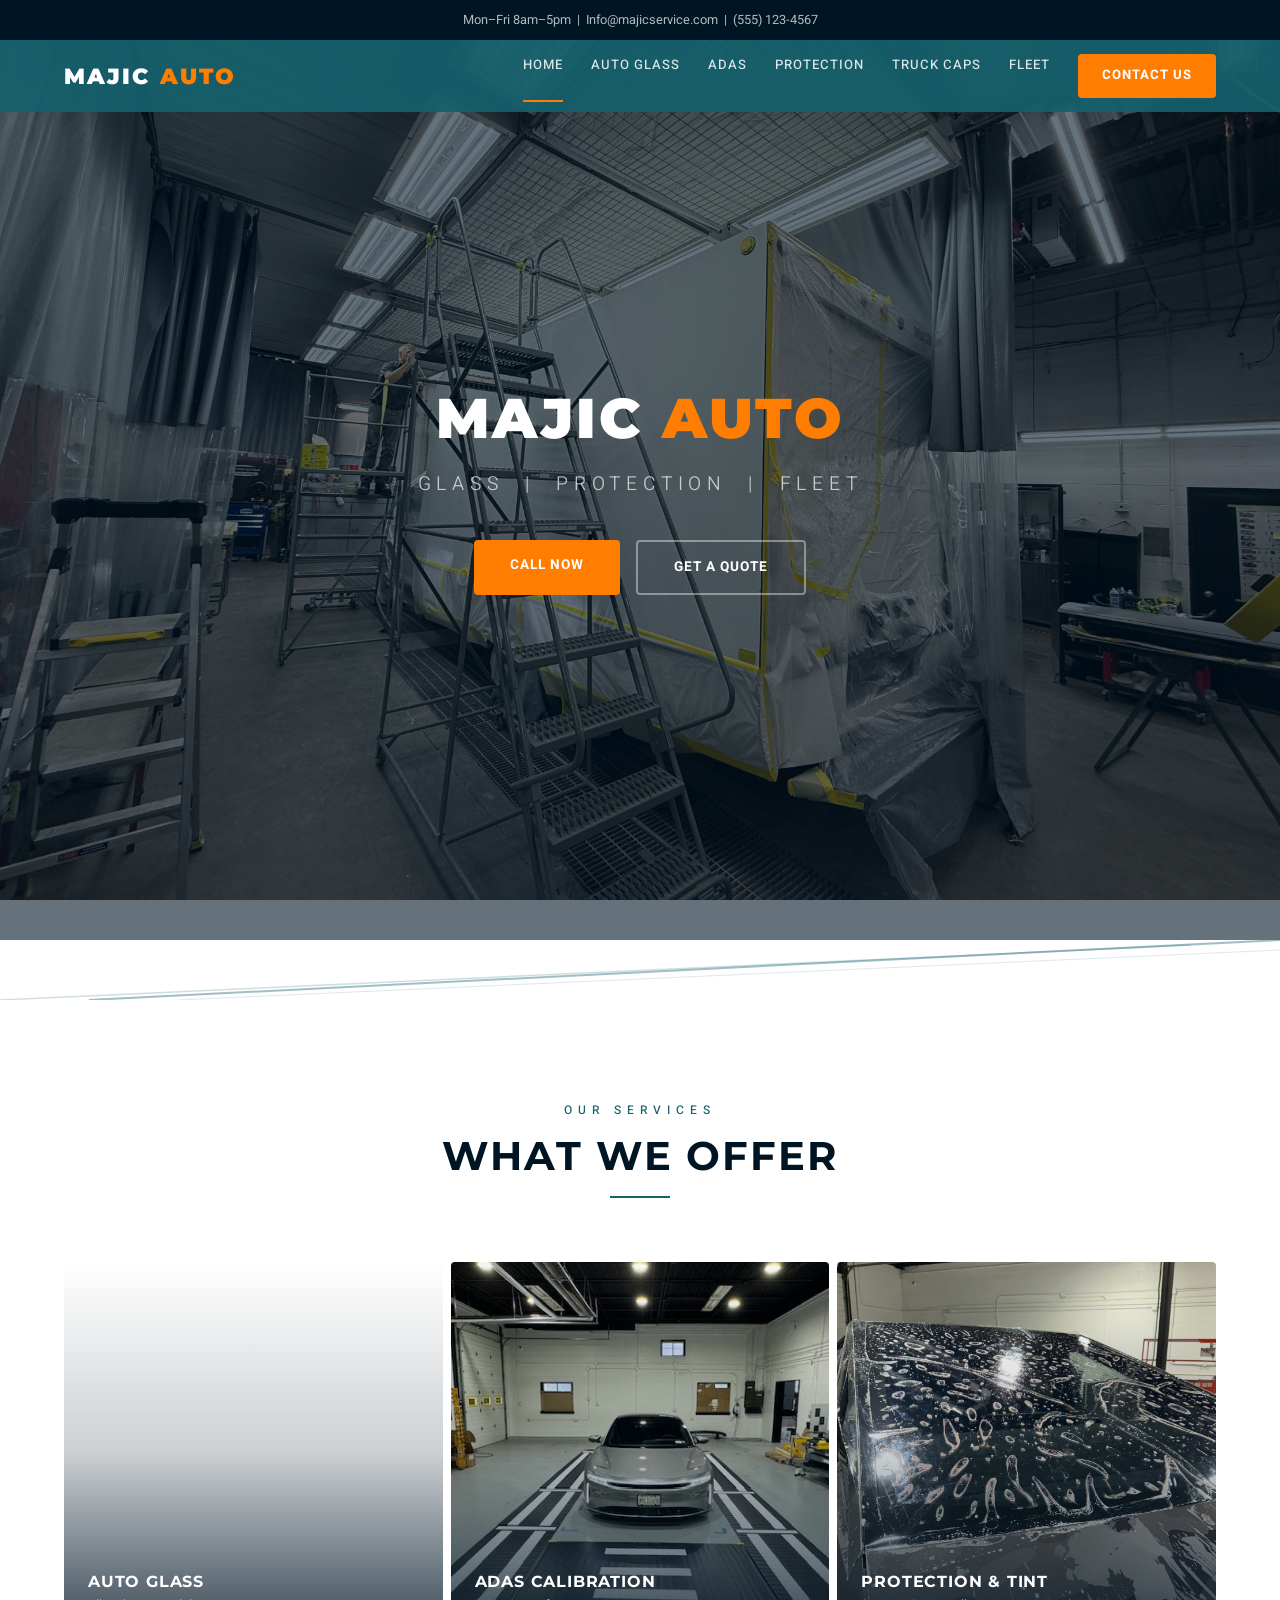
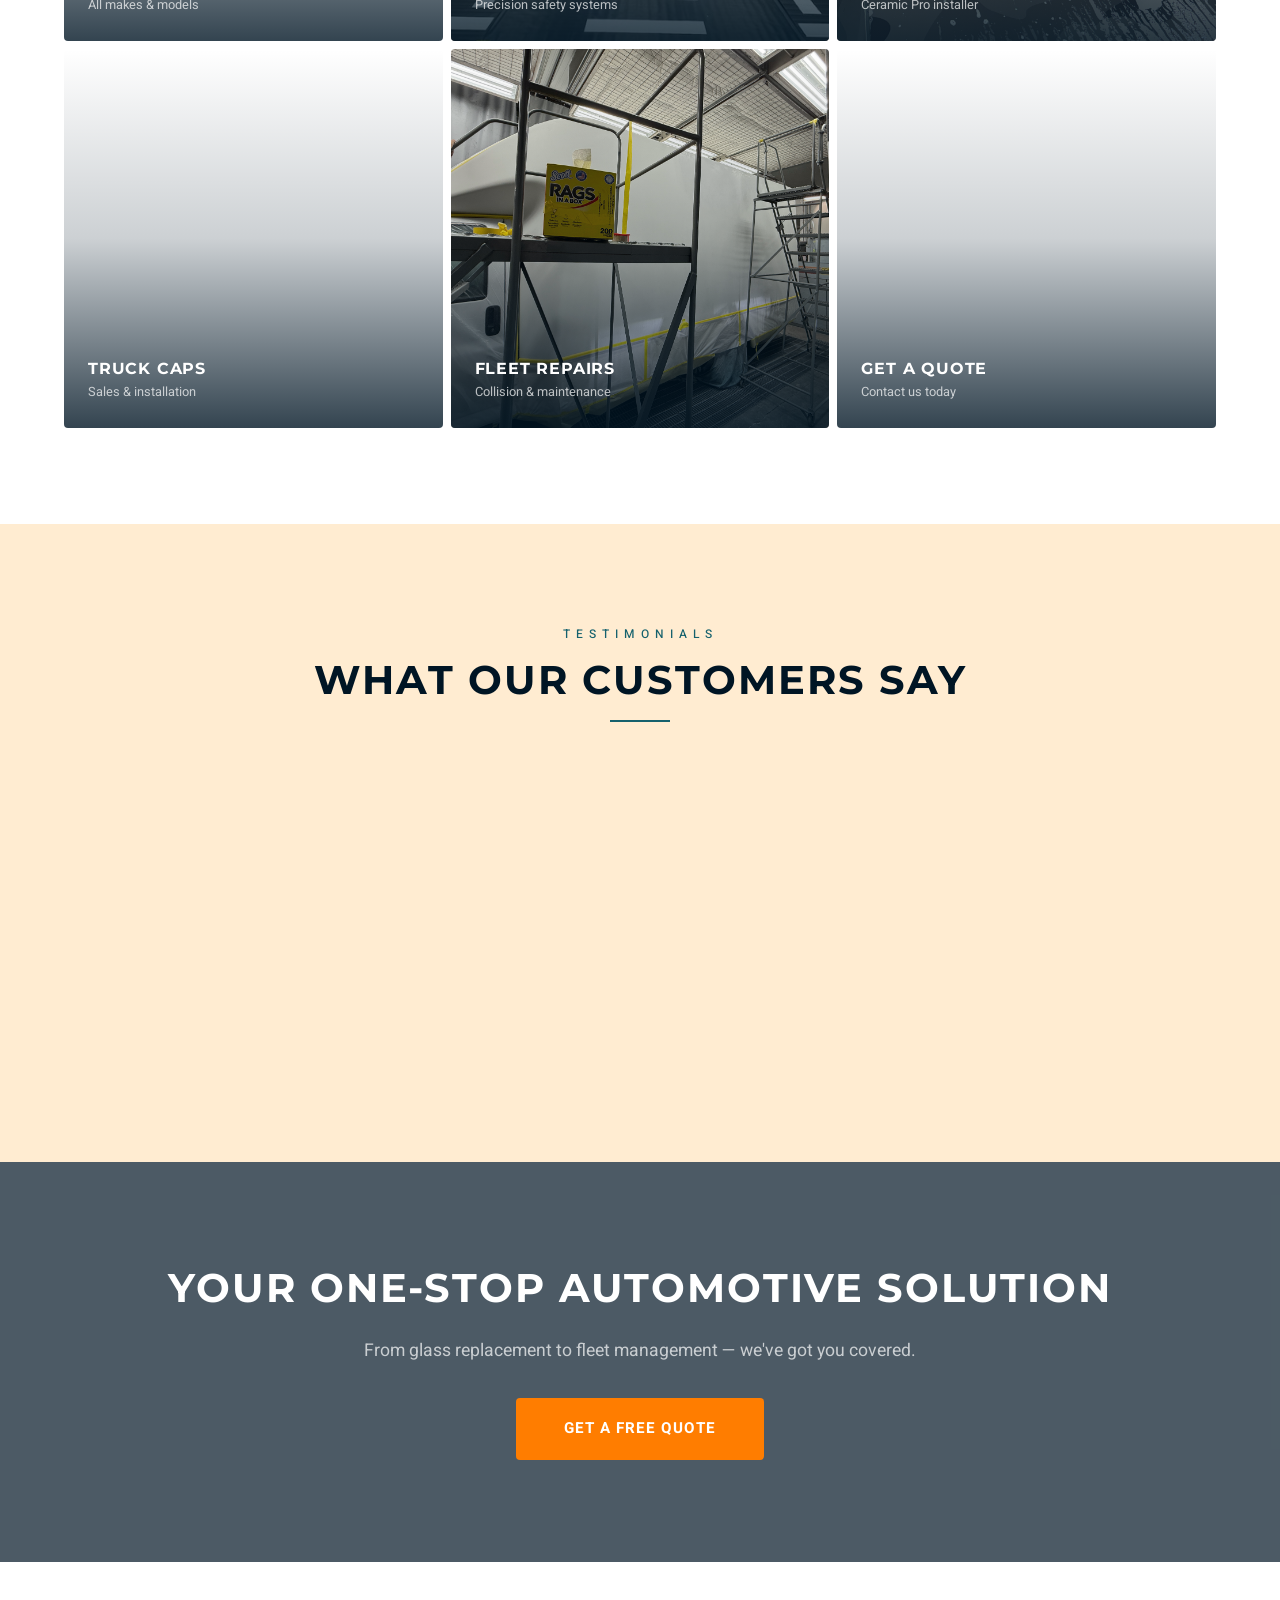
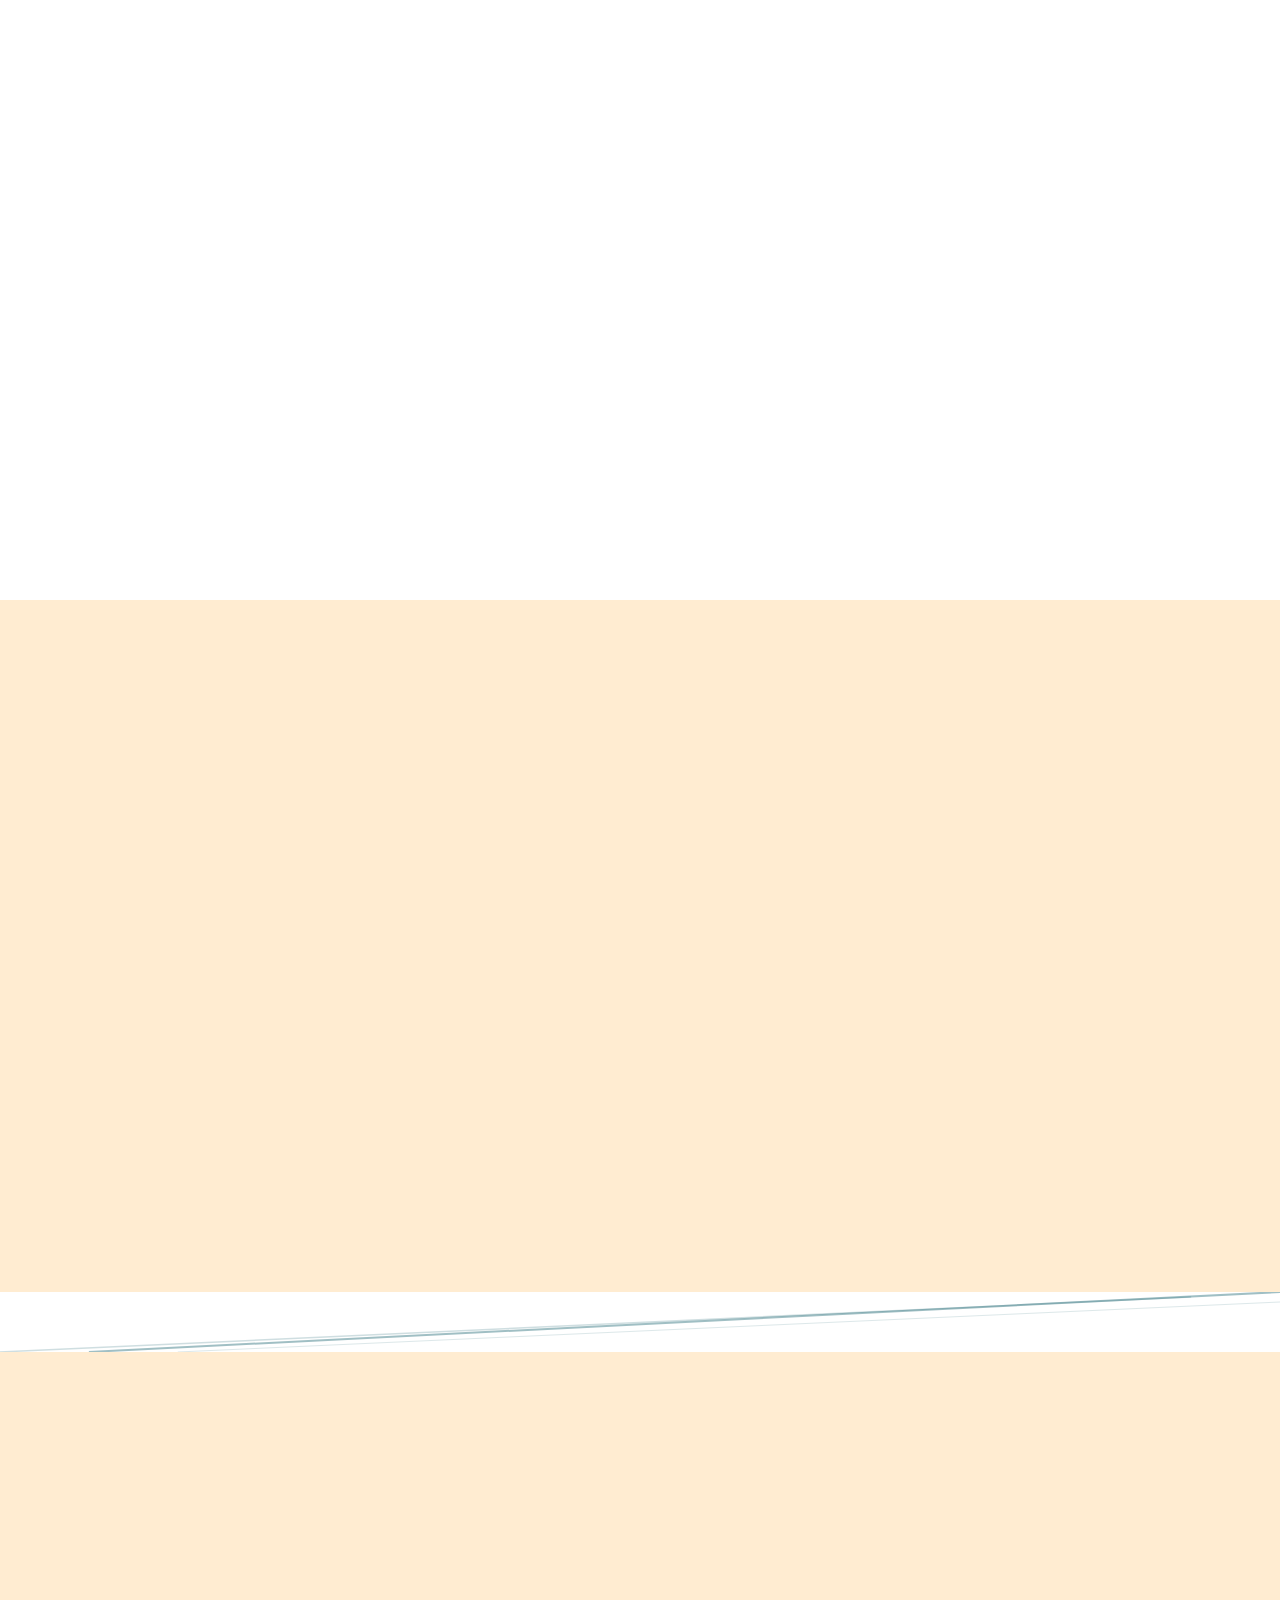
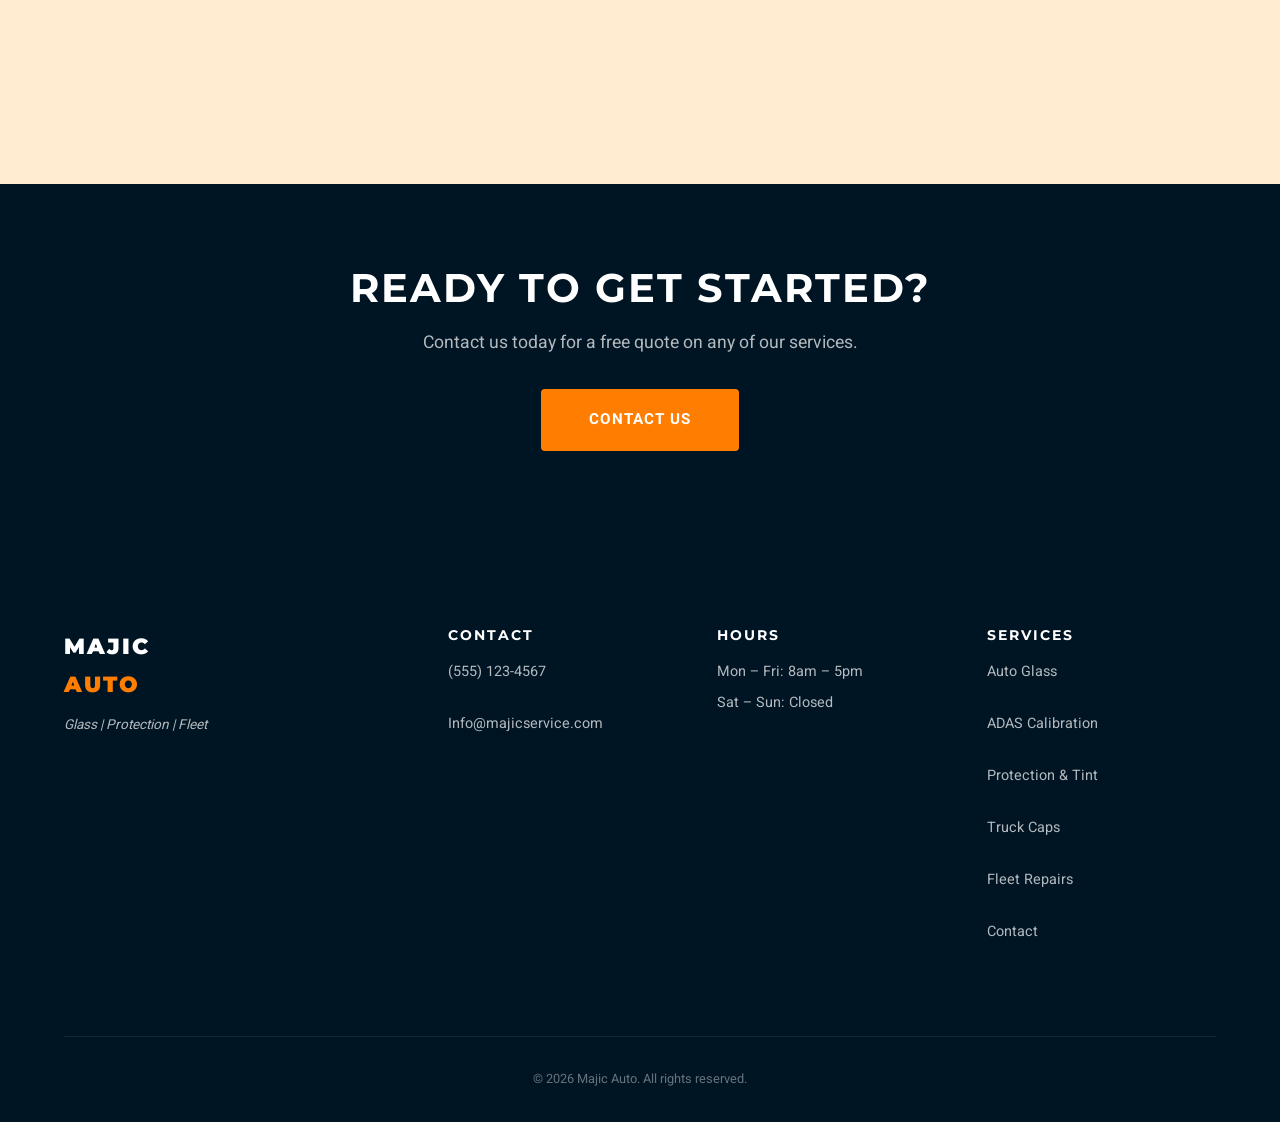
==== index.html @ ff07c264 "Initial build — Majic Auto website 7-page site: homepage, auto glass, ADAS, protection/tint, truck c" ====
<!DOCTYPE html>
<html lang="en">
<head>
  <meta charset="UTF-8">
  <meta name="viewport" content="width=device-width, initial-scale=1.0">
  <title>Majic Auto · Auto Glass, ADAS, Protection &amp; Fleet Services</title>
  <meta name="description" content="Majic Auto offers automotive glass replacement, ADAS calibrations, ceramic coating, window tint, paint protection film, truck caps, and fleet repair services.">
  <link rel="canonical" href="https://majicservice.com/">

  <!-- Open Graph -->
  <meta property="og:title" content="Majic Auto · Auto Glass, ADAS, Protection & Fleet Services">
  <meta property="og:description" content="Full-service automotive solutions — glass replacement, ADAS calibrations, ceramic coating, PPF, truck caps, and fleet repairs.">
  <meta property="og:url" content="https://majicservice.com/">
  <meta property="og:type" content="website">
  <meta name="twitter:card" content="summary_large_image">

  <!-- Fonts -->
  <link rel="preconnect" href="https://fonts.googleapis.com">
  <link rel="preconnect" href="https://fonts.gstatic.com" crossorigin>
  <link href="https://fonts.googleapis.com/css2?family=Montserrat:wght@700;900&family=Heebo:wght@300;400;500;700&display=swap" rel="stylesheet">

  <!-- Styles -->
  <link rel="stylesheet" href="css/style.css">

  <!-- Schema Markup -->
  <script type="application/ld+json">
  {
    "@context": "https://schema.org",
    "@type": "AutoRepair",
    "name": "Majic Auto",
    "url": "https://majicservice.com",
    "description": "Full-service automotive solutions including glass replacement, ADAS calibrations, ceramic coating, paint protection film, truck cap sales and installation, and fleet repairs.",
    "email": "Info@majicservice.com",
    "telephone": "+1-555-123-4567",
    "openingHoursSpecification": {
      "@type": "OpeningHoursSpecification",
      "dayOfWeek": ["Monday","Tuesday","Wednesday","Thursday","Friday"],
      "opens": "08:00",
      "closes": "17:00"
    },
    "hasOfferCatalog": {
      "@type": "OfferCatalog",
      "name": "Automotive Services",
      "itemListElement": [
        {"@type": "Offer", "itemOffered": {"@type": "Service", "name": "Automotive Glass Replacement"}},
        {"@type": "Offer", "itemOffered": {"@type": "Service", "name": "ADAS Calibration"}},
        {"@type": "Offer", "itemOffered": {"@type": "Service", "name": "Window Tint & Ceramic Coating"}},
        {"@type": "Offer", "itemOffered": {"@type": "Service", "name": "Truck Cap Sales & Installation"}},
        {"@type": "Offer", "itemOffered": {"@type": "Service", "name": "Fleet Repairs"}}
      ]
    }
  }
  </script>
</head>
<body>

  <!-- Skip Navigation -->
  <a href="#main-content" class="skip-link">Skip to main content</a>

  <!-- ═══ Top Info Bar ═══ -->
  <div class="top-bar" role="complementary" aria-label="Contact info">
    <div class="container">
      <span>Mon–Fri 8am–5pm &nbsp;|&nbsp; <a href="mailto:Info@majicservice.com">Info@majicservice.com</a> &nbsp;|&nbsp; <a href="tel:5551234567">(555) 123-4567</a></span>
    </div>
  </div>

  <!-- ═══ Navbar ═══ -->
  <nav class="navbar" role="navigation" aria-label="Main navigation">
    <div class="container">
      <a href="index.html" class="nav-logo" aria-label="Majic Auto Home">
        Majic <span>Auto</span>
      </a>
      <div class="nav-links" id="navLinks">
        <a href="index.html" class="active">Home</a>
        <a href="glass.html">Auto Glass</a>
        <a href="adas.html">ADAS</a>
        <a href="protection.html">Protection</a>
        <a href="truck-caps.html">Truck Caps</a>
        <a href="fleet.html">Fleet</a>
        <a href="contact.html" class="nav-cta">Contact Us</a>
      </div>
      <button class="nav-toggle" id="navToggle" aria-label="Toggle navigation" aria-expanded="false" aria-controls="mobileMenu">
        <span></span>
        <span></span>
        <span></span>
      </button>
    </div>
  </nav>

  <!-- Mobile Menu Overlay -->
  <div class="mobile-menu-overlay" id="mobileMenu" role="dialog" aria-label="Mobile menu">
    <nav class="mobile-menu-nav">
      <a href="index.html">Home</a>
      <a href="glass.html">Auto Glass</a>
      <a href="adas.html">ADAS</a>
      <a href="protection.html">Protection</a>
      <a href="truck-caps.html">Truck Caps</a>
      <a href="fleet.html">Fleet</a>
      <a href="contact.html">Contact Us</a>
    </nav>
  </div>

  <main id="main-content">

    <!-- ═══ Hero ═══ -->
    <section class="hero" style="background-image: url('assets/images/shop-wide.jpg');" aria-label="Hero">
      <div class="hero-overlay"></div>
      <div class="hero-content container">
        <h1>Majic <span class="accent">Auto</span></h1>
        <p class="hero-tagline">Glass &nbsp;|&nbsp; Protection &nbsp;|&nbsp; Fleet</p>
        <div class="btn-group">
          <a href="tel:5551234567" class="btn btn-cta">Call Now</a>
          <a href="contact.html" class="btn btn-outline">Get a Quote</a>
        </div>
      </div>
    </section>

    <!-- ═══ Diagonal Divider ═══ -->
    <div class="divider-diagonal" aria-hidden="true">
      <svg viewBox="0 0 1440 60" preserveAspectRatio="none">
        <line x1="100" y1="60" x2="1440" y2="0" stroke="#15616d" stroke-width="2" opacity="0.4"/>
        <line x1="0" y1="60" x2="1340" y2="5" stroke="#15616d" stroke-width="1.5" opacity="0.2"/>
        <line x1="200" y1="60" x2="1440" y2="10" stroke="#15616d" stroke-width="1" opacity="0.15"/>
      </svg>
    </div>

    <!-- ═══ Services Gallery ═══ -->
    <section class="section" id="services" aria-label="Our Services">
      <div class="container">
        <div class="text-center">
          <span class="section-badge">Our Services</span>
          <h2>What We Offer</h2>
          <div class="section-divider"></div>
        </div>
        <div class="gallery-grid">
          <a href="glass.html" class="gallery-card fade-up">
            <img src="assets/images/service-glass-placeholder.jpg" alt="Automotive windshield replacement" width="400" height="400" loading="lazy">
            <div class="gallery-overlay">
              <h3>Auto Glass</h3>
              <p>All makes &amp; models</p>
            </div>
          </a>
          <a href="adas.html" class="gallery-card fade-up">
            <img src="assets/images/adas-calibration.jpg" alt="ADAS calibration equipment" width="400" height="400" loading="lazy">
            <div class="gallery-overlay">
              <h3>ADAS Calibration</h3>
              <p>Precision safety systems</p>
            </div>
          </a>
          <a href="protection.html" class="gallery-card fade-up">
            <img src="assets/images/ceramic-water-beading.jpg" alt="Ceramic coating application" width="400" height="400" loading="lazy">
            <div class="gallery-overlay">
              <h3>Protection &amp; Tint</h3>
              <p>Ceramic Pro installer</p>
            </div>
          </a>
          <a href="truck-caps.html" class="gallery-card fade-up">
            <img src="assets/images/service-truckcaps-placeholder.jpg" alt="Truck cap installation" width="400" height="400" loading="lazy">
            <div class="gallery-overlay">
              <h3>Truck Caps</h3>
              <p>Sales &amp; installation</p>
            </div>
          </a>
          <a href="fleet.html" class="gallery-card fade-up">
            <img src="assets/images/fleet-paint-booth.jpg" alt="Fleet vehicle repairs" width="400" height="400" loading="lazy">
            <div class="gallery-overlay">
              <h3>Fleet Repairs</h3>
              <p>Collision &amp; maintenance</p>
            </div>
          </a>
          <a href="contact.html" class="gallery-card fade-up">
            <img src="assets/images/service-contact-placeholder.jpg" alt="Contact Majic Auto" width="400" height="400" loading="lazy">
            <div class="gallery-overlay">
              <h3>Get a Quote</h3>
              <p>Contact us today</p>
            </div>
          </a>
        </div>
      </div>
    </section>

    <!-- ═══ Reviews ═══ -->
    <section class="section section-light reviews-section" id="reviews" aria-label="Customer Reviews">
      <div class="container">
        <div class="text-center">
          <span class="section-badge">Testimonials</span>
          <h2>What Our Customers Say</h2>
          <div class="section-divider"></div>
        </div>
        <div class="reviews-grid">
          <div class="review-card fade-up">
            <div class="review-stars">&#9733;&#9733;&#9733;&#9733;&#9733;</div>
            <p class="review-text">"Had my windshield replaced and ADAS calibrated the same day. One-stop service saved me so much time. Excellent work and fair pricing."</p>
            <p class="review-author">— Satisfied Customer</p>
          </div>
          <div class="review-card fade-up">
            <div class="review-stars">&#9733;&#9733;&#9733;&#9733;&#9733;</div>
            <p class="review-text">"The ceramic coating on my truck looks incredible. Water just beads right off. Majic Auto did an amazing job from start to finish."</p>
            <p class="review-author">— Happy Client</p>
          </div>
          <div class="review-card fade-up">
            <div class="review-stars">&#9733;&#9733;&#9733;&#9733;&#9733;</div>
            <p class="review-text">"Our fleet of 20 vehicles has never looked better. They handle everything from collision repairs to routine maintenance. Highly recommend!"</p>
            <p class="review-author">— Fleet Manager</p>
          </div>
        </div>
      </div>
    </section>

    <!-- ═══ Parallax CTA ═══ -->
    <section class="parallax-cta" style="background-image: url('assets/images/fleet-paint-booth.jpg');" aria-label="Call to action">
      <div class="parallax-overlay"></div>
      <div class="parallax-content container">
        <h2>Your One-Stop Automotive Solution</h2>
        <p>From glass replacement to fleet management — we've got you covered.</p>
        <a href="contact.html" class="btn btn-cta btn-lg">Get a Free Quote</a>
      </div>
    </section>

    <!-- ═══ About Section ═══ -->
    <section class="section" id="about" aria-label="About Us">
      <div class="container">
        <div class="split-section">
          <div class="split-image fade-up">
            <img src="assets/images/shop-wide.jpg" alt="Majic Auto team at work" width="600" height="500" loading="lazy">
          </div>
          <div class="split-text fade-up">
            <span class="section-badge">About Us</span>
            <h2>Majic Auto</h2>
            <p>Majic Auto provides comprehensive automotive services under one roof. Whether you need a windshield replaced, ADAS systems recalibrated, ceramic coating applied, a truck cap installed, or your fleet maintained — we deliver quality workmanship on every job.</p>
            <p>As a certified Ceramic Pro installer, we use only industry-leading products and techniques. We work with all makes and models, and can coordinate with your insurance company for glass claims.</p>
            <a href="contact.html" class="btn btn-primary">Get In Touch</a>
          </div>
        </div>
      </div>
    </section>

    <!-- ═══ Certifications ═══ -->
    <section class="section section-light" id="certifications" aria-label="Certifications">
      <div class="container">
        <div class="split-section reverse">
          <div class="split-text fade-up">
            <span class="section-badge">Certified</span>
            <h2>Ceramic Pro Certified Installer</h2>
            <p>Majic Auto is an authorized Ceramic Pro installer, providing industry-leading nano-ceramic coating technology backed by manufacturer warranty. Our technicians have completed rigorous training to deliver perfect results every time.</p>
            <p>We also offer premium paint protection film, windshield protection film, and professional window tinting for complete vehicle protection.</p>
            <a href="protection.html" class="btn btn-primary">Learn More</a>
          </div>
          <div class="split-image fade-up">
            <img src="assets/images/ceramic-water-beading.jpg" alt="Ceramic Pro coating application" width="600" height="500" loading="lazy">
          </div>
        </div>
      </div>
    </section>

    <!-- ═══ Diagonal Divider ═══ -->
    <div class="divider-diagonal" aria-hidden="true">
      <svg viewBox="0 0 1440 60" preserveAspectRatio="none">
        <line x1="100" y1="60" x2="1440" y2="0" stroke="#15616d" stroke-width="2" opacity="0.4"/>
        <line x1="0" y1="60" x2="1340" y2="5" stroke="#15616d" stroke-width="1.5" opacity="0.2"/>
        <line x1="200" y1="60" x2="1440" y2="10" stroke="#15616d" stroke-width="1" opacity="0.15"/>
      </svg>
    </div>

    <!-- ═══ Featured Testimonial ═══ -->
    <section class="section testimonial-section" aria-label="Featured testimonial">
      <div class="container">
        <div class="testimonial-card fade-up">
          <div class="review-stars" style="font-size: 1.5rem; margin-bottom: 24px;">&#9733;&#9733;&#9733;&#9733;&#9733;</div>
          <p class="testimonial-quote">"Majic Auto handled our entire fleet — glass replacements, ADAS calibrations, and ongoing maintenance. Their one-stop approach saves us time and money. Professional, reliable, and always on schedule."</p>
          <p class="testimonial-author">— Fleet Operations Manager</p>
        </div>
      </div>
    </section>

    <!-- ═══ Banner CTA ═══ -->
    <section class="banner-cta" aria-label="Contact us">
      <div class="container">
        <h2>Ready to Get Started?</h2>
        <p>Contact us today for a free quote on any of our services.</p>
        <a href="contact.html" class="btn btn-cta btn-lg">Contact Us</a>
      </div>
    </section>

  </main>

  <!-- ═══ Footer ═══ -->
  <footer class="footer" role="contentinfo">
    <div class="container">
      <div class="footer-grid">
        <!-- Column 1: Brand -->
        <div class="footer-col footer-col-brand">
          <div class="footer-logo">
            <div class="nav-logo-text">Majic <span>Auto</span></div>
          </div>
          <p class="tagline">Glass | Protection | Fleet</p>
        </div>

        <!-- Column 2: Contact -->
        <div class="footer-col">
          <h4>Contact</h4>
          <a href="tel:5551234567">(555) 123-4567</a>
          <a href="mailto:Info@majicservice.com">Info@majicservice.com</a>
        </div>

        <!-- Column 3: Hours -->
        <div class="footer-col">
          <h4>Hours</h4>
          <p>Mon – Fri: 8am – 5pm</p>
          <p>Sat – Sun: Closed</p>
        </div>

        <!-- Column 4: Quick Links -->
        <div class="footer-col">
          <h4>Services</h4>
          <a href="glass.html">Auto Glass</a>
          <a href="adas.html">ADAS Calibration</a>
          <a href="protection.html">Protection &amp; Tint</a>
          <a href="truck-caps.html">Truck Caps</a>
          <a href="fleet.html">Fleet Repairs</a>
          <a href="contact.html">Contact</a>
        </div>
      </div>

      <!-- Copyright -->
      <div class="footer-bottom">
        <span>&copy; <script>document.write(new Date().getFullYear())</script> Majic Auto. All rights reserved.</span>
      </div>
    </div>
  </footer>

  <!-- JavaScript -->
  <script src="js/main.js" defer></script>

</body>
</html>
---- css/style.css ----
/* ══════════════════════════════════════════════════ */
/* Majic Auto — Automotive Services                  */
/* Warm Sunset / Ocean Aesthetic                     */
/* ══════════════════════════════════════════════════ */

/* ── Design Tokens ── */
:root {
  --color-primary: #15616d;
  --color-primary-dark: #0e4a53;
  --color-primary-light: #1a7a88;
  --color-cta: #ff7d00;
  --color-cta-dark: #d96a00;
  --color-accent: #78290f;
  --color-black: #001524;
  --color-black-deep: #000d16;
  --color-gray-light: #ffecd1;
  --color-gray-medium: #e8d5b8;
  --color-white: #ffffff;
  --color-body: #4a5568;
  --color-text-light: rgba(255,255,255,0.7);
  --color-star: #f5a623;

  --shadow-sm: 0 2px 8px rgba(0,0,0,0.08);
  --shadow-md: 0 4px 20px rgba(0,0,0,0.12);
  --shadow-lg: 0 12px 40px rgba(0,0,0,0.2);

  --radius: 4px;
  --radius-lg: 8px;
  --container-max: 1200px;
  --nav-height: 72px;
  --top-bar-height: 40px;

  --space-xs: 0.5rem;
  --space-sm: 1rem;
  --space-md: 2rem;
  --space-lg: 4rem;
  --space-xl: 6rem;
  --space-2xl: 8rem;

  --font-display: 'Montserrat', Arial, sans-serif;
  --font-body: 'Heebo', Arial, sans-serif;

  --transition: all 0.3s ease;
  --transition-slow: all 0.6s ease;
}

/* ── Reset ── */
*, *::before, *::after { margin: 0; padding: 0; box-sizing: border-box; }
html { scroll-behavior: smooth; }
body {
  font-family: var(--font-body);
  color: var(--color-body);
  line-height: 1.7;
  background: var(--color-white);
  -webkit-font-smoothing: antialiased;
  -moz-osx-font-smoothing: grayscale;
}
img { max-width: 100%; height: auto; display: block; }
a { text-decoration: none; color: inherit; transition: var(--transition); }
ul { list-style: none; }

/* ── Typography ── */
h1, h2, h3, h4, h5 {
  font-family: var(--font-display);
  color: var(--color-black);
  line-height: 1.2;
  text-transform: uppercase;
  letter-spacing: 0.05em;
}
h1 { font-size: clamp(2rem, 5vw, 3.5rem); font-weight: 900; }
h2 { font-size: clamp(1.5rem, 3.5vw, 2.5rem); font-weight: 700; }
h3 { font-size: clamp(1.25rem, 2.5vw, 1.75rem); font-weight: 700; }
h4 { font-size: 1.1rem; font-weight: 700; }
h5 { font-size: 0.9rem; font-weight: 700; }
p { margin-bottom: 1rem; }

/* ── Layout ── */
.container { max-width: var(--container-max); margin: 0 auto; padding: 0 24px; }
.section { padding: var(--space-xl) 0; }
.section-light { background: var(--color-gray-light); }
.section-dark { background: var(--color-black); color: var(--color-white); }
.section-dark h2, .section-dark h3, .section-dark h4, .section-dark h5 { color: var(--color-white); }
.section-dark p { color: var(--color-text-light); }
.text-center { text-align: center; }

/* ── Section Header ── */
.section-badge {
  display: inline-block;
  font-family: var(--font-body);
  font-size: 0.75rem;
  letter-spacing: 0.5em;
  text-transform: uppercase;
  color: var(--color-primary);
  font-weight: 500;
  margin-bottom: 12px;
}
.section-subtitle {
  font-size: 1.1rem;
  color: var(--color-body);
  max-width: 600px;
  margin: 12px auto 0;
  line-height: 1.8;
}
.section-dark .section-badge { color: var(--color-primary-light); }
.section-dark .section-subtitle { color: var(--color-text-light); }

.section-divider {
  width: 60px;
  height: 2px;
  background: var(--color-primary);
  margin: 16px auto 0;
}

/* ── Skip Link ── */
.skip-link {
  position: absolute;
  top: -100%;
  left: 16px;
  background: var(--color-primary);
  color: var(--color-white);
  padding: 8px 16px;
  border-radius: var(--radius);
  z-index: 10000;
  font-size: 0.875rem;
}
.skip-link:focus {
  top: 8px;
}

/* ══════════════════════════════════════ */
/* TOP INFO BAR                          */
/* ══════════════════════════════════════ */
.top-bar {
  background: var(--color-black);
  color: var(--color-text-light);
  font-size: 0.8rem;
  line-height: 1;
  min-height: var(--top-bar-height);
  display: flex;
  align-items: center;
  position: relative;
  z-index: 1001;
}
.top-bar * {
  line-height: 1;
}
.top-bar .container {
  display: flex;
  align-items: center;
  justify-content: center;
  max-width: 100%;
  white-space: nowrap;
}
.top-bar a {
  color: var(--color-text-light);
}
.top-bar svg {
  flex-shrink: 0;
}
.top-bar a:hover {
  color: var(--color-white);
}

/* ══════════════════════════════════════ */
/* NAVIGATION                            */
/* ══════════════════════════════════════ */
.navbar {
  position: fixed;
  top: var(--top-bar-height);
  left: 0; right: 0;
  z-index: 1000;
  background: rgba(21,97,109,0.92);
  transition: background 0.3s ease, box-shadow 0.3s ease;
}
.navbar.scrolled {
  background: rgba(21,97,109,0.95);
  box-shadow: 0 4px 20px rgba(0,0,0,0.15);
  top: 0;
}
.navbar .container {
  display: flex;
  align-items: center;
  justify-content: space-between;
  height: var(--nav-height);
}
.nav-logo {
  font-family: var(--font-display);
  font-size: 1.4rem;
  font-weight: 900;
  color: var(--color-white);
  text-transform: uppercase;
  letter-spacing: 2px;
  display: flex;
  align-items: center;
  gap: 10px;
}
.nav-logo-img {
  height: 55px;
  width: auto;
  display: block;
}
.nav-logo span {
  color: var(--color-cta);
}
.nav-links {
  display: flex;
  align-items: center;
  gap: 28px;
}
.nav-links a {
  font-family: var(--font-body);
  font-size: 0.82rem;
  font-weight: 500;
  color: rgba(255,255,255,0.85);
  text-transform: uppercase;
  letter-spacing: 1px;
  position: relative;
}
.nav-links a::after {
  content: '';
  position: absolute;
  bottom: -4px;
  left: 0;
  width: 0;
  height: 2px;
  background: var(--color-cta);
  transition: width 0.3s ease;
}
.nav-links a:hover::after,
.nav-links a.active::after {
  width: 100%;
}
.nav-links a:hover {
  color: var(--color-white);
}
.nav-cta {
  background: var(--color-cta) !important;
  color: var(--color-white) !important;
  padding: 10px 24px !important;
  border-radius: var(--radius) !important;
  font-weight: 700 !important;
}
.nav-cta::after { display: none !important; }
.nav-cta:hover {
  background: var(--color-cta-dark) !important;
  transform: translateY(-1px);
}

/* Hamburger */
.nav-toggle {
  display: none;
  background: none;
  border: none;
  cursor: pointer;
  padding: 8px;
  z-index: 1002;
}
.nav-toggle span {
  display: block;
  width: 24px;
  height: 2px;
  background: var(--color-white);
  margin: 6px 0;
  transition: var(--transition);
  border-radius: 2px;
}
.nav-toggle.open span:nth-child(1) {
  transform: rotate(45deg) translate(5px, 6px);
}
.nav-toggle.open span:nth-child(2) {
  opacity: 0;
}
.nav-toggle.open span:nth-child(3) {
  transform: rotate(-45deg) translate(5px, -6px);
}

/* Mobile Menu Overlay */
.mobile-menu-overlay {
  display: none;
  position: fixed;
  inset: 0;
  background: rgba(0,21,36,0.97);
  z-index: 999;
  justify-content: center;
  align-items: center;
  opacity: 0;
  transition: opacity 0.3s ease;
}
.mobile-menu-overlay.open {
  display: flex;
  opacity: 1;
}
.mobile-menu-nav {
  display: flex;
  flex-direction: column;
  align-items: center;
  gap: 24px;
}
.mobile-menu-nav a {
  font-family: var(--font-display);
  font-size: 1.5rem;
  font-weight: 700;
  color: var(--color-white);
  text-transform: uppercase;
  letter-spacing: 2px;
}
.mobile-menu-nav a:hover {
  color: var(--color-cta);
}

/* ══════════════════════════════════════ */
/* BUTTONS                               */
/* ══════════════════════════════════════ */
.btn {
  display: inline-block;
  font-family: var(--font-body);
  font-size: 0.85rem;
  font-weight: 700;
  text-transform: uppercase;
  letter-spacing: 1px;
  padding: 14px 36px;
  border-radius: var(--radius);
  cursor: pointer;
  transition: var(--transition);
  border: none;
  text-align: center;
}
.btn:focus-visible {
  outline: 3px solid var(--color-primary);
  outline-offset: 2px;
}
.btn-primary {
  background: linear-gradient(135deg, var(--color-primary) 0%, var(--color-primary-dark) 100%);
  color: var(--color-white);
}
.btn-primary:hover {
  transform: translateY(-2px);
  box-shadow: 0 8px 25px rgba(21,97,109,0.3);
}
.btn-cta {
  background: var(--color-cta);
  color: var(--color-white);
}
.btn-cta:hover {
  background: var(--color-cta-dark);
  transform: translateY(-2px);
  box-shadow: 0 8px 25px rgba(255,125,0,0.3);
}
.btn-outline {
  background: transparent;
  color: var(--color-white);
  border: 2px solid rgba(255,255,255,0.4);
}
.btn-outline:hover {
  border-color: var(--color-white);
  background: rgba(255,255,255,0.08);
}
.btn-lg {
  padding: 18px 48px;
  font-size: 0.95rem;
}
.btn-group {
  display: flex;
  gap: 16px;
  flex-wrap: wrap;
  justify-content: center;
}

/* ══════════════════════════════════════ */
/* HERO                                  */
/* ══════════════════════════════════════ */
.hero {
  position: relative;
  min-height: 100vh;
  display: flex;
  align-items: center;
  justify-content: center;
  text-align: center;
  overflow: hidden;
  background-size: cover;
  background-position: center;
  background-attachment: fixed;
  background-color: var(--color-black);
}
.hero-overlay {
  position: absolute;
  inset: 0;
  background: rgba(0,21,36,0.6);
  z-index: 1;
}
.hero-content {
  position: relative;
  z-index: 2;
  max-width: 800px;
}
.hero h1 {
  color: var(--color-white);
  margin-bottom: 16px;
}
.hero h1 .accent {
  color: var(--color-cta);
}
.hero-tagline {
  font-family: var(--font-body);
  font-size: 1.2rem;
  color: var(--color-text-light);
  letter-spacing: 0.3em;
  text-transform: uppercase;
  margin-bottom: 40px;
  font-weight: 300;
}
.hero .btn-group {
  margin-top: 8px;
}

/* Inner page hero (shorter) */
.hero-inner {
  min-height: 50vh;
  padding-top: calc(var(--nav-height) + var(--top-bar-height) + 40px);
}

/* ══════════════════════════════════════ */
/* DIAGONAL DIVIDER                      */
/* ══════════════════════════════════════ */
.divider-diagonal {
  width: 100%;
  height: 60px;
  overflow: hidden;
  line-height: 0;
}
.divider-diagonal svg {
  width: 100%;
  height: 100%;
}

/* ══════════════════════════════════════ */
/* SERVICES GALLERY                      */
/* ══════════════════════════════════════ */
.gallery-grid {
  display: grid;
  grid-template-columns: repeat(3, 1fr);
  gap: 8px;
  margin-top: var(--space-lg);
}
.gallery-card {
  position: relative;
  overflow: hidden;
  aspect-ratio: 1;
  border-radius: var(--radius);
  display: block;
}
.gallery-card img {
  width: 100%;
  height: 100%;
  object-fit: cover;
  transform: scale(1.15);
  transition: transform 0.6s cubic-bezier(0.25, 0.46, 0.45, 0.94);
}
.gallery-card:hover img {
  transform: scale(1.0);
}
.gallery-overlay {
  position: absolute;
  inset: 0;
  background: linear-gradient(to top, rgba(0,21,36,0.8) 0%, rgba(0,21,36,0.2) 50%, transparent 100%);
  display: flex;
  flex-direction: column;
  justify-content: flex-end;
  padding: 24px;
  transition: var(--transition);
}
.gallery-overlay h3 {
  color: var(--color-white);
  font-size: 1rem;
  margin-bottom: 4px;
}
.gallery-overlay p {
  color: var(--color-text-light);
  font-size: 0.8rem;
  margin: 0;
}

/* ══════════════════════════════════════ */
/* REVIEWS SECTION                       */
/* ══════════════════════════════════════ */
.reviews-section {
  padding: var(--space-xl) 0;
}
.reviews-grid {
  display: grid;
  grid-template-columns: repeat(3, 1fr);
  gap: 24px;
  margin-top: var(--space-lg);
}
.review-card {
  background: var(--color-white);
  border-radius: var(--radius-lg);
  padding: 32px;
  box-shadow: var(--shadow-sm);
  border: 1px solid var(--color-gray-medium);
}
.review-stars {
  color: var(--color-star);
  font-size: 1.1rem;
  margin-bottom: 12px;
  letter-spacing: 2px;
}
.review-text {
  font-style: italic;
  color: var(--color-body);
  margin-bottom: 16px;
  line-height: 1.8;
}
.review-author {
  font-weight: 700;
  color: var(--color-black);
  font-size: 0.9rem;
}

/* ══════════════════════════════════════ */
/* PARALLAX CTA                          */
/* ══════════════════════════════════════ */
.parallax-cta {
  position: relative;
  min-height: 400px;
  display: flex;
  align-items: center;
  justify-content: center;
  overflow: hidden;
  background-size: cover;
  background-position: center;
  background-attachment: fixed;
  background-color: var(--color-black);
}
.parallax-overlay {
  position: absolute;
  inset: 0;
  background: rgba(0,21,36,0.7);
  z-index: 1;
}
.parallax-content {
  position: relative;
  z-index: 2;
  text-align: center;
  padding: var(--space-xl) 0;
}
.parallax-content h2 {
  color: var(--color-white);
  margin-bottom: 24px;
}
.parallax-content p {
  color: var(--color-text-light);
  font-size: 1.1rem;
  margin-bottom: 32px;
}

/* ══════════════════════════════════════ */
/* SOCIAL ICONS                          */
/* ══════════════════════════════════════ */
.social-icons {
  display: flex;
  gap: 16px;
  justify-content: center;
  align-items: center;
}
.social-icons a {
  display: flex;
  align-items: center;
  justify-content: center;
  width: 44px;
  height: 44px;
  border-radius: 50%;
  background: rgba(255,255,255,0.1);
  color: var(--color-white);
  transition: var(--transition);
}
.social-icons a:hover {
  background: var(--color-cta);
  transform: translateY(-3px);
}
.social-icons svg {
  width: 20px;
  height: 20px;
  fill: currentColor;
}

/* ══════════════════════════════════════ */
/* SPLIT SECTIONS (Two-Column)           */
/* ══════════════════════════════════════ */
.split-section {
  display: grid;
  grid-template-columns: 1fr 1fr;
  gap: 60px;
  align-items: center;
}
.split-section.reverse {
  direction: rtl;
}
.split-section.reverse > * {
  direction: ltr;
}
.split-image img {
  width: 100%;
  height: 100%;
  object-fit: cover;
  border-radius: var(--radius);
  box-shadow: var(--shadow-md);
  max-height: 500px;
}
.split-text {
  padding: var(--space-md) 0;
}
.split-text h2 {
  margin-bottom: 8px;
}
.split-text p {
  color: var(--color-body);
  margin-bottom: 24px;
}

/* ══════════════════════════════════════ */
/* SERVICE FEATURES LIST                 */
/* ══════════════════════════════════════ */
.features-list {
  margin: var(--space-md) 0;
}
.features-list li {
  padding: 8px 0;
  font-size: 1rem;
  color: var(--color-body);
  display: flex;
  align-items: flex-start;
  gap: 10px;
  line-height: 1.6;
}
.features-list li::before {
  content: '\2713';
  color: var(--color-primary);
  font-weight: 700;
  flex-shrink: 0;
  margin-top: 2px;
}

/* ══════════════════════════════════════ */
/* BENEFITS / ICON CARDS                 */
/* ══════════════════════════════════════ */
.benefits-grid {
  display: grid;
  grid-template-columns: repeat(4, 1fr);
  gap: 24px;
  margin-top: var(--space-lg);
}
.benefit-card {
  text-align: center;
  padding: 32px 20px;
}
.benefit-icon {
  width: 60px;
  height: 60px;
  margin: 0 auto 16px;
  display: flex;
  align-items: center;
  justify-content: center;
  background: rgba(21,97,109,0.1);
  border-radius: 50%;
  color: var(--color-primary);
}
.benefit-icon svg {
  width: 28px;
  height: 28px;
  fill: currentColor;
}
.benefit-card h3 {
  font-size: 1rem;
  margin-bottom: 8px;
}
.benefit-card p {
  font-size: 0.9rem;
  color: var(--color-body);
}

/* ══════════════════════════════════════ */
/* TESTIMONIAL                           */
/* ══════════════════════════════════════ */
.testimonial-section {
  background: var(--color-gray-light);
}
.testimonial-card {
  max-width: 800px;
  margin: 0 auto;
  text-align: center;
}
.testimonial-quote {
  font-size: 1.25rem;
  font-style: italic;
  color: var(--color-black);
  line-height: 1.8;
  margin-bottom: 24px;
  position: relative;
}
.testimonial-quote::before {
  content: '\201C';
  font-family: Georgia, serif;
  font-size: 4rem;
  color: var(--color-primary);
  position: absolute;
  top: -20px;
  left: 50%;
  transform: translateX(-50%);
  line-height: 1;
  opacity: 0.3;
}
.testimonial-author {
  font-weight: 700;
  font-size: 1rem;
  color: var(--color-black);
}
.testimonial-role {
  font-size: 0.85rem;
  color: var(--color-body);
  margin-top: 4px;
}

/* ══════════════════════════════════════ */
/* BANNER CTA                            */
/* ══════════════════════════════════════ */
.banner-cta {
  background: var(--color-black);
  padding: 80px 0;
  text-align: center;
}
.banner-cta h2 {
  color: var(--color-white);
  margin-bottom: 16px;
}
.banner-cta p {
  color: var(--color-text-light);
  font-size: 1.1rem;
  margin-bottom: 32px;
}

/* ══════════════════════════════════════ */
/* FOOTER                                */
/* ══════════════════════════════════════ */
.footer {
  background: var(--color-black);
  color: var(--color-text-light);
  padding: var(--space-xl) 0 0;
}
.footer-grid {
  display: grid;
  grid-template-columns: 1.5fr 1fr 1fr 1fr;
  gap: 40px;
  align-items: start;
}
.footer-col-brand .tagline {
  font-size: 0.85rem;
  color: var(--color-text-light);
  font-style: italic;
  margin-bottom: 16px;
}
.footer-col-brand .social-icons {
  justify-content: flex-start;
}
.footer-logo {
  max-width: 120px;
  margin-bottom: 12px;
}
.footer-logo .nav-logo-text {
  font-family: var(--font-display);
  font-size: 1.4rem;
  font-weight: 900;
  color: var(--color-white);
  text-transform: uppercase;
  letter-spacing: 2px;
}
.footer-logo .nav-logo-text span {
  color: var(--color-cta);
}
.footer h4 {
  color: var(--color-white);
  font-size: 0.85rem;
  letter-spacing: 2px;
  margin-bottom: 16px;
  text-transform: uppercase;
}
.footer-col a,
.footer-col p {
  display: block;
  font-size: 0.9rem;
  color: var(--color-text-light);
  margin-bottom: 8px;
  line-height: 1.6;
}
.footer-col a:hover {
  color: var(--color-cta);
}

/* Footer Bottom */
.footer-bottom {
  text-align: center;
  padding: var(--space-md) 0;
  margin-top: var(--space-lg);
  border-top: 1px solid rgba(255,255,255,0.08);
  font-size: 0.8rem;
  color: rgba(255,255,255,0.4);
}

/* ══════════════════════════════════════ */
/* CONTACT PAGE                          */
/* ══════════════════════════════════════ */
.location-grid {
  display: grid;
  grid-template-columns: 1fr;
  gap: 40px;
  margin-top: var(--space-lg);
  max-width: 600px;
  margin-left: auto;
  margin-right: auto;
}
.location-card {
  background: var(--color-white);
  border-radius: var(--radius-lg);
  padding: 32px;
  box-shadow: var(--shadow-sm);
  border: 1px solid var(--color-gray-medium);
}
.location-card h3 {
  color: var(--color-primary);
  margin-bottom: 16px;
}
.location-card p {
  margin-bottom: 8px;
}
.location-card a {
  color: var(--color-primary);
}
.location-card a:hover {
  color: var(--color-primary-dark);
}

/* Contact Form */
.contact-form {
  max-width: 700px;
  margin: var(--space-lg) auto 0;
}
.form-group {
  margin-bottom: 20px;
}
.form-group label {
  display: block;
  font-size: 0.85rem;
  font-weight: 500;
  color: var(--color-black);
  margin-bottom: 6px;
  text-transform: uppercase;
  letter-spacing: 1px;
}
.form-group input,
.form-group select,
.form-group textarea {
  width: 100%;
  padding: 12px 16px;
  border: 1px solid var(--color-gray-medium);
  border-radius: var(--radius);
  font-family: var(--font-body);
  font-size: 1rem;
  color: var(--color-black);
  transition: border-color 0.3s ease;
  background: var(--color-white);
}
.form-group input:focus,
.form-group select:focus,
.form-group textarea:focus {
  outline: none;
  border-color: var(--color-primary);
  box-shadow: 0 0 0 3px rgba(21,97,109,0.1);
}
.form-group textarea {
  resize: vertical;
  min-height: 120px;
}
.form-row {
  display: grid;
  grid-template-columns: 1fr 1fr;
  gap: 20px;
}

/* ══════════════════════════════════════ */
/* SCROLL ANIMATIONS                     */
/* ══════════════════════════════════════ */
.fade-up {
  opacity: 0;
  transform: translateY(30px);
  transition: opacity 0.6s ease, transform 0.6s ease;
}
.fade-up.visible {
  opacity: 1;
  transform: translateY(0);
}
/* Staggered delays for gallery */
.gallery-card.fade-up:nth-child(2) { transition-delay: 0.1s; }
.gallery-card.fade-up:nth-child(3) { transition-delay: 0.2s; }
.gallery-card.fade-up:nth-child(4) { transition-delay: 0.3s; }
.gallery-card.fade-up:nth-child(5) { transition-delay: 0.4s; }
.gallery-card.fade-up:nth-child(6) { transition-delay: 0.5s; }

/* Respect reduced motion */
@media (prefers-reduced-motion: reduce) {
  .fade-up {
    opacity: 1;
    transform: none;
    transition: none;
  }
  .gallery-card img {
    transform: none;
    transition: none;
  }
  .hero {
    background-attachment: scroll;
  }
  .parallax-cta {
    background-attachment: scroll;
  }
}

/* ══════════════════════════════════════ */
/* RESPONSIVE                            */
/* ══════════════════════════════════════ */

/* Ensure minimum tap targets everywhere */
a, button, .btn, .nav-toggle {
  min-height: 44px;
}

/* Tablet landscape */
@media (max-width: 1024px) {
  .nav-links { display: none; }
  .nav-toggle { display: block; }

  .benefits-grid { grid-template-columns: repeat(2, 1fr); }
}

/* Tablet portrait */
@media (max-width: 768px) {
  .section { padding: var(--space-lg) 0; }

  .gallery-grid { grid-template-columns: repeat(2, 1fr); }
  .split-section {
    grid-template-columns: 1fr;
    gap: 32px;
  }
  .split-section.reverse {
    direction: ltr;
  }
  .reviews-grid { grid-template-columns: 1fr; }

  .footer-grid {
    grid-template-columns: repeat(2, 1fr);
    gap: 32px;
  }
  .footer-col-brand {
    grid-column: 1 / -1;
    text-align: center;
  }
  .footer-col-brand .social-icons { justify-content: center; }
  .footer-logo { margin: 0 auto 12px; }

  /* Hero adjustments */
  .hero { min-height: 85vh; }
  .hero-tagline {
    font-size: 1rem;
    letter-spacing: 0.2em;
  }
  .hero-content { padding: 0 16px; }
  .hero-inner { min-height: 40vh; }

  h1 { font-size: clamp(1.8rem, 6vw, 2.5rem); }
  h2 { font-size: clamp(1.4rem, 4vw, 2rem); }

  /* Parallax sections */
  .parallax-cta { min-height: 350px; }
  .parallax-content { padding: var(--space-lg) 16px; }
  .parallax-content h2 { font-size: 1.4rem; }

  /* Banner CTA */
  .banner-cta { padding: 60px 16px; }
  .banner-cta h2 { font-size: 1.4rem; }

  /* Reviews */
  .review-card { padding: 24px 20px; }

  /* Testimonial */
  .testimonial-quote { font-size: 1.1rem; }

  /* Contact page */
  .location-card { padding: 24px 20px; }
  .form-row { grid-template-columns: 1fr; }
}

/* Mobile */
@media (max-width: 480px) {
  .top-bar { display: none; }
  .navbar { top: 0; }

  .container { padding: 0 16px; }
  .section { padding: var(--space-md) 0; }

  /* Hero mobile */
  .hero { min-height: 75vh; }
  .hero h1 { font-size: 1.75rem; }
  .hero-tagline {
    font-size: 0.85rem;
    letter-spacing: 0.15em;
    margin-bottom: 24px;
  }
  .hero-inner {
    min-height: 35vh;
    padding-top: calc(var(--nav-height) + 24px);
  }
  .hero-inner h1 { font-size: 1.5rem; }

  /* Gallery */
  .gallery-grid { grid-template-columns: 1fr; }
  .gallery-card { aspect-ratio: 16/9; }
  .gallery-overlay { padding: 16px; }
  .gallery-overlay h3 { font-size: 0.9rem; }
  .gallery-overlay p { font-size: 0.75rem; }

  /* Split sections */
  .split-image img { max-height: 300px; }

  /* Footer */
  .footer { padding: var(--space-lg) 0 0; }
  .footer-grid { grid-template-columns: 1fr; gap: 28px; }
  .footer-col { text-align: center; }
  .footer-col-brand .social-icons { justify-content: center; }
  .footer-logo { margin: 0 auto 12px; }

  /* Buttons full-width on mobile */
  .btn-group {
    flex-direction: column;
    align-items: stretch;
  }
  .btn { width: 100%; text-align: center; }

  /* Benefits grid */
  .benefits-grid { grid-template-columns: 1fr; }
  .benefit-card { padding: 24px 16px; }

  /* Parallax */
  .parallax-cta { min-height: 280px; }
  .parallax-content { padding: var(--space-md) 16px; }
  .parallax-content h2 { font-size: 1.25rem; }
  .parallax-content p { font-size: 0.95rem; }

  /* Banner CTA */
  .banner-cta { padding: 48px 16px; }
  .banner-cta h2 { font-size: 1.25rem; }
  .banner-cta p { font-size: 0.95rem; }

  /* Contact form */
  .form-group input,
  .form-group select,
  .form-group textarea {
    padding: 14px 16px;
    font-size: 16px; /* Prevents iOS zoom on focus */
  }

  /* Testimonial */
  .testimonial-quote { font-size: 1rem; padding-top: 24px; }
  .testimonial-quote::before { font-size: 3rem; top: -10px; }

  /* Review cards */
  .review-card { padding: 20px 16px; }
  .review-text { font-size: 0.9rem; }

  /* Mobile menu */
  .mobile-menu-nav { gap: 20px; }
  .mobile-menu-nav a {
    font-size: 1.3rem;
    padding: 8px 16px;
    min-height: 48px;
    display: flex;
    align-items: center;
  }

  /* Nav logo smaller on mobile */
  .nav-logo { font-size: 1.1rem; letter-spacing: 1px; }

  /* Divider */
  .divider-diagonal { height: 40px; }

  /* Section badges */
  .section-badge { font-size: 0.7rem; letter-spacing: 0.4em; }
  .section-subtitle { font-size: 0.95rem; }

  /* Button spacing */
  .btn + .btn,
  p > .btn + .btn { margin-left: 0 !important; margin-top: 12px; }
}

/* Extra small */
@media (max-width: 360px) {
  .hero h1 { font-size: 1.5rem; }
  .hero-tagline { font-size: 0.75rem; letter-spacing: 0.1em; }
  .btn { padding: 12px 24px; font-size: 0.8rem; }
  .nav-logo { font-size: 1rem; }
  .gallery-overlay h3 { font-size: 0.85rem; }
  .footer h4 { font-size: 0.8rem; }
}
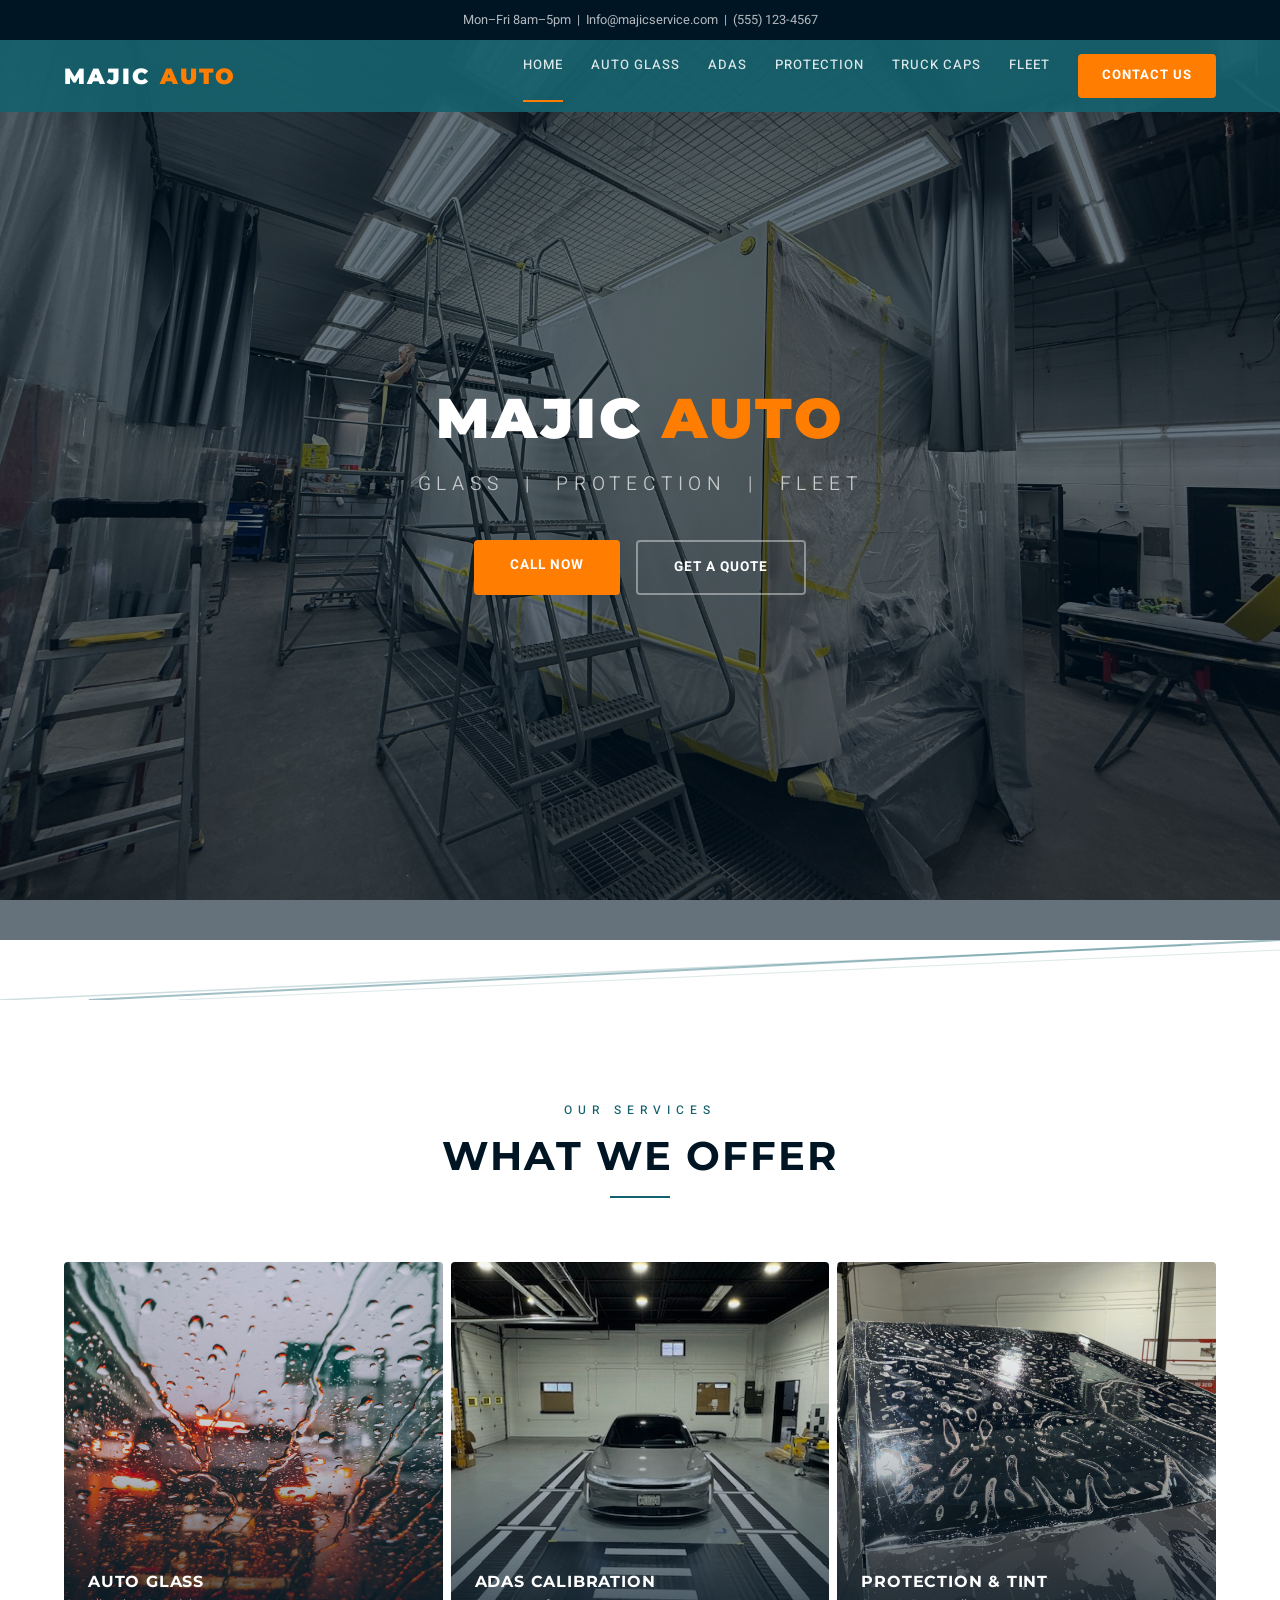
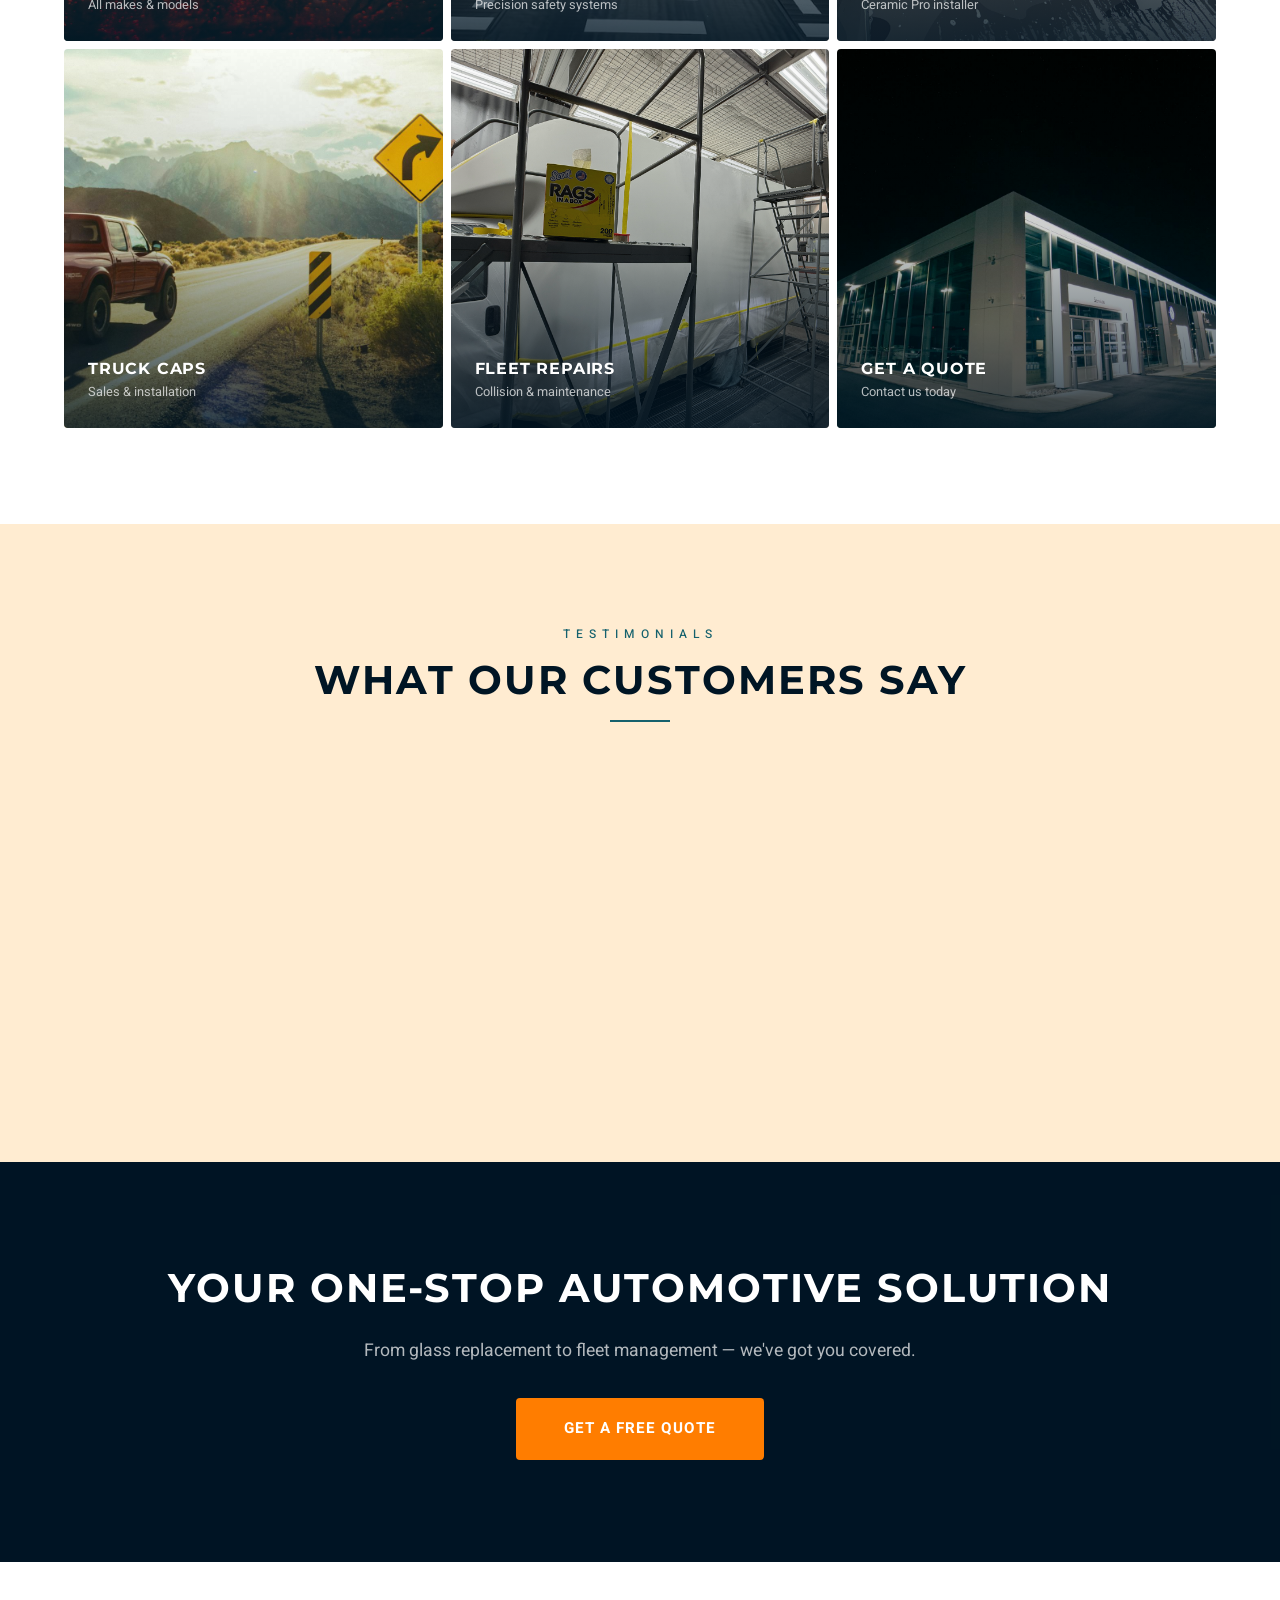
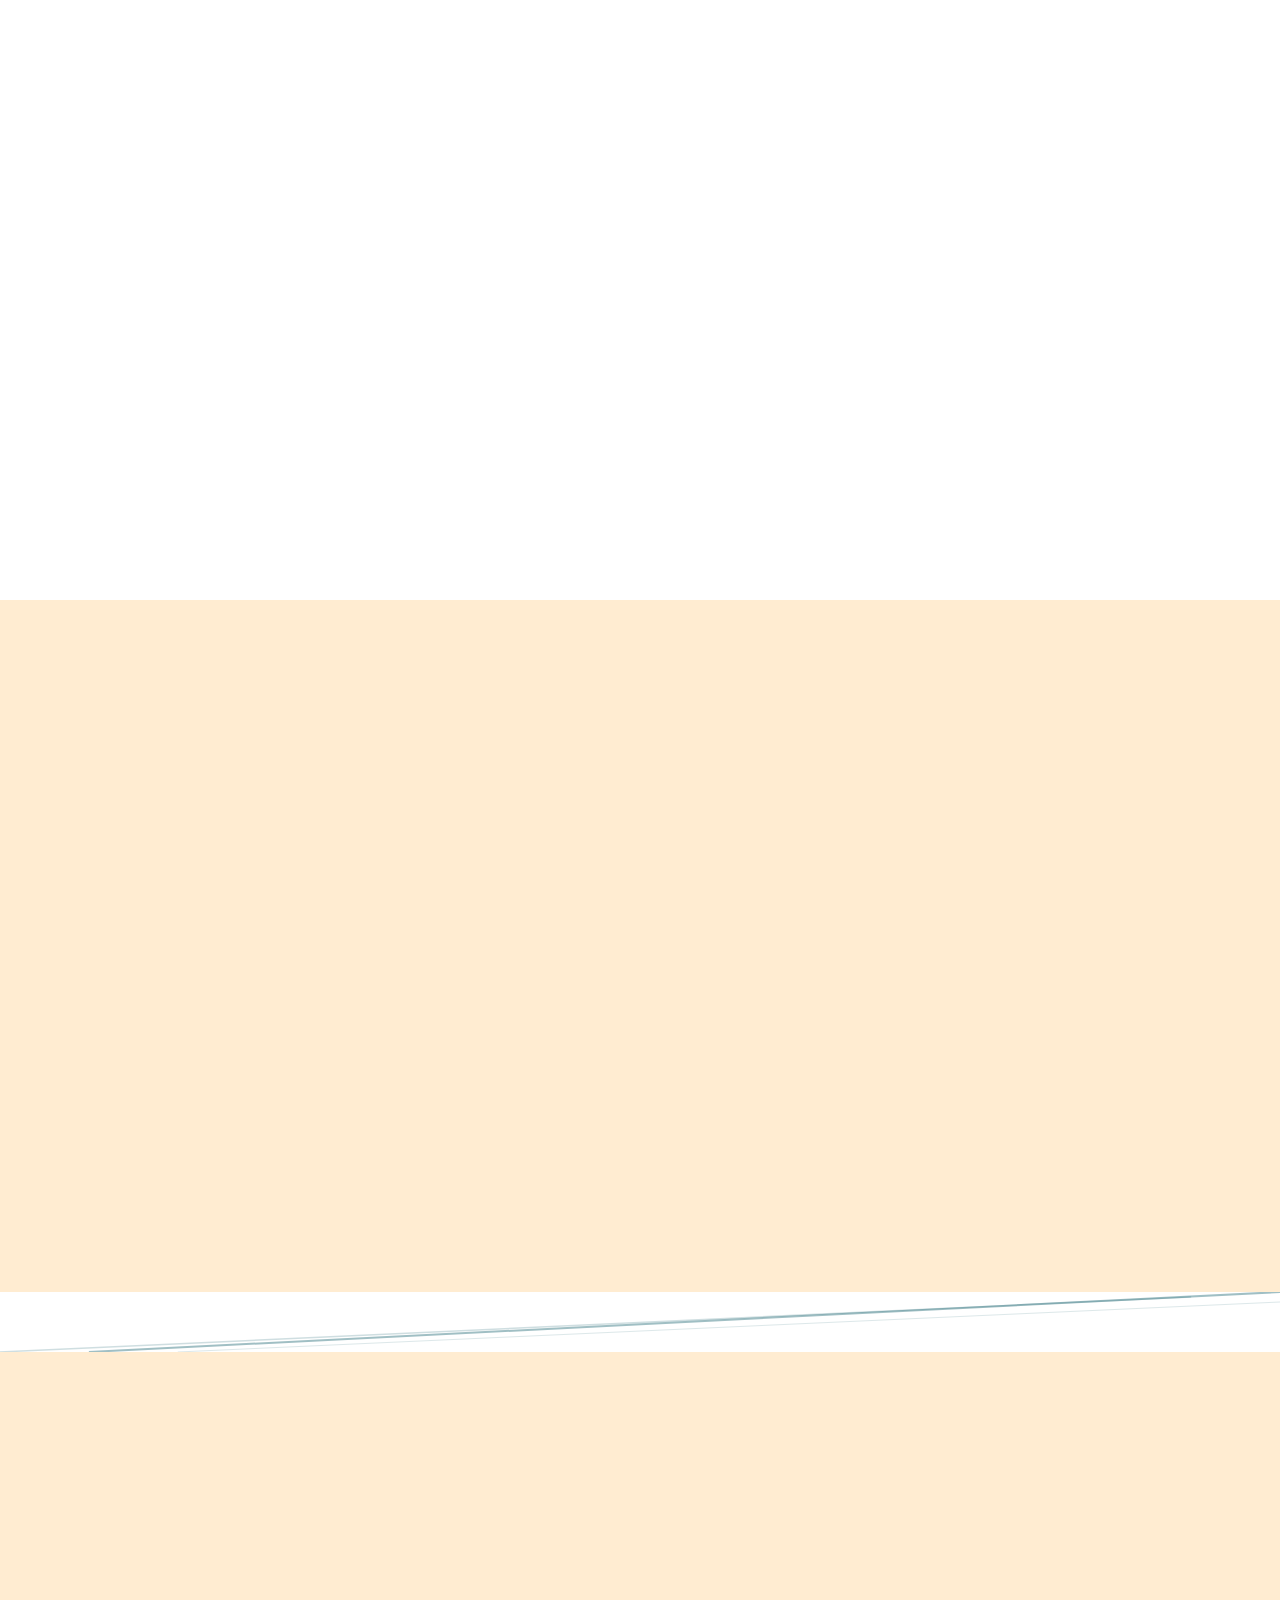
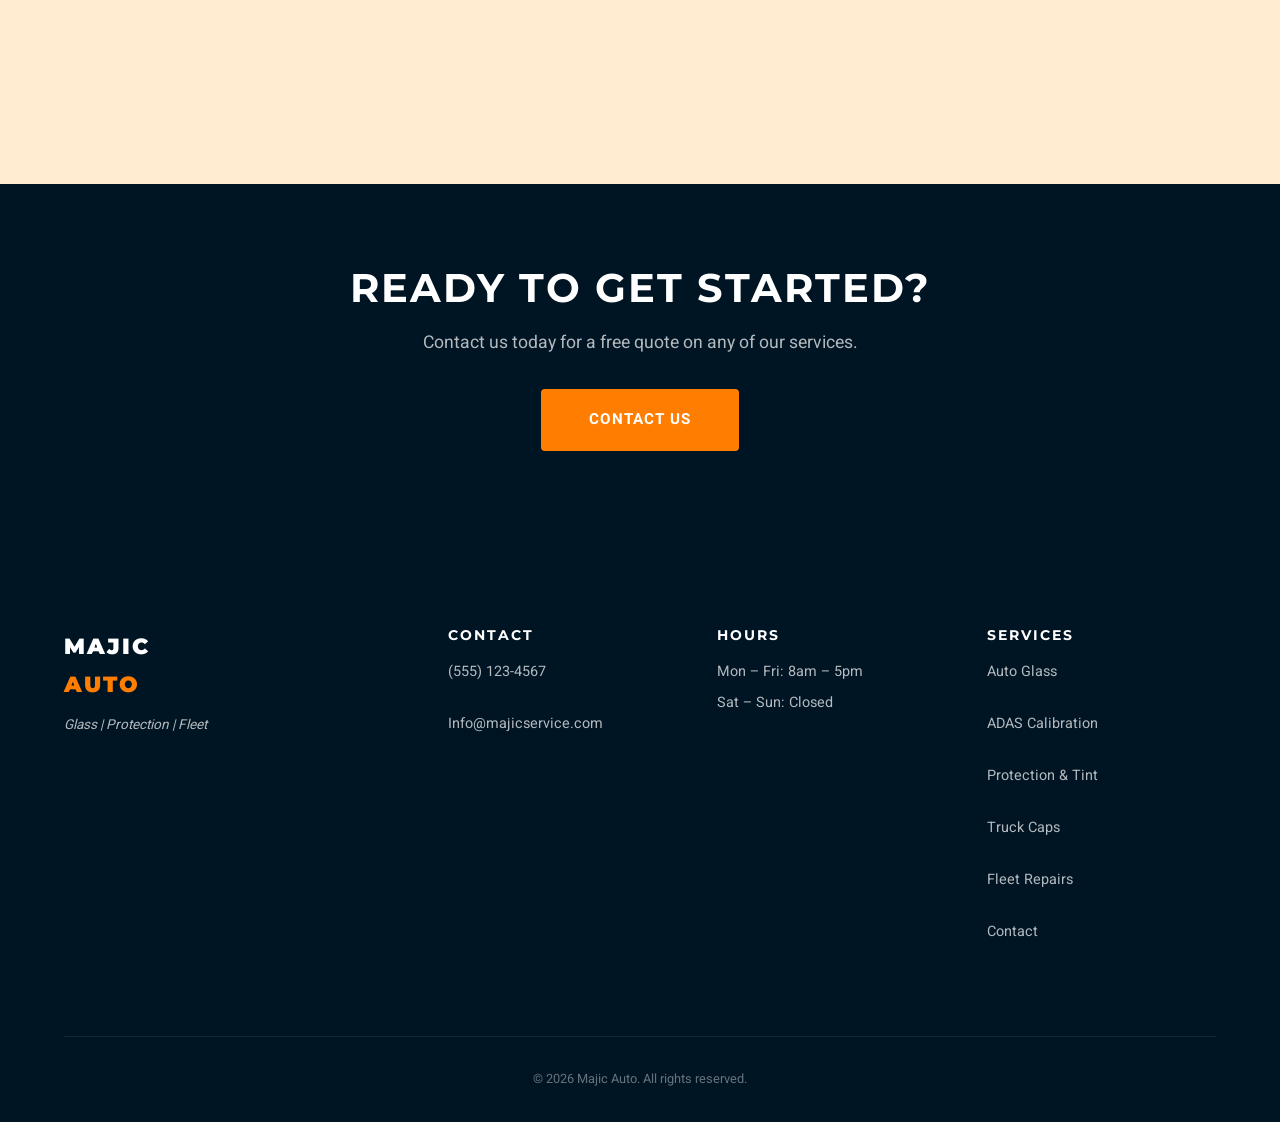
==== commit 7f6acaf2: "Add stock photos and wire into all pages 8 Pexels stock photos replacing all placeholder images. Rea" ====
--- a/index.html
+++ b/index.html
@@ -134,7 +134,7 @@
         </div>
         <div class="gallery-grid">
           <a href="glass.html" class="gallery-card fade-up">
-            <img src="assets/images/service-glass-placeholder.jpg" alt="Automotive windshield replacement" width="400" height="400" loading="lazy">
+            <img src="assets/images/service-glass.jpg" alt="Automotive windshield replacement" width="400" height="400" loading="lazy">
             <div class="gallery-overlay">
               <h3>Auto Glass</h3>
               <p>All makes &amp; models</p>
@@ -155,7 +155,7 @@
             </div>
           </a>
           <a href="truck-caps.html" class="gallery-card fade-up">
-            <img src="assets/images/service-truckcaps-placeholder.jpg" alt="Truck cap installation" width="400" height="400" loading="lazy">
+            <img src="assets/images/service-truckcaps.jpg" alt="Truck cap installation" width="400" height="400" loading="lazy">
             <div class="gallery-overlay">
               <h3>Truck Caps</h3>
               <p>Sales &amp; installation</p>
@@ -169,7 +169,7 @@
             </div>
           </a>
           <a href="contact.html" class="gallery-card fade-up">
-            <img src="assets/images/service-contact-placeholder.jpg" alt="Contact Majic Auto" width="400" height="400" loading="lazy">
+            <img src="assets/images/contact-hero.jpg" alt="Contact Majic Auto" width="400" height="400" loading="lazy">
             <div class="gallery-overlay">
               <h3>Get a Quote</h3>
               <p>Contact us today</p>
@@ -208,7 +208,7 @@
     </section>
 
     <!-- ═══ Parallax CTA ═══ -->
-    <section class="parallax-cta" style="background-image: url('assets/images/fleet-paint-booth.jpg');" aria-label="Call to action">
+    <section class="parallax-cta" style="background-image: url('assets/images/parallax-automotive.jpg');" aria-label="Call to action">
       <div class="parallax-overlay"></div>
       <div class="parallax-content container">
         <h2>Your One-Stop Automotive Solution</h2>
@@ -222,7 +222,7 @@
       <div class="container">
         <div class="split-section">
           <div class="split-image fade-up">
-            <img src="assets/images/shop-wide.jpg" alt="Majic Auto team at work" width="600" height="500" loading="lazy">
+            <img src="assets/images/about-technician.jpg" alt="Majic Auto team at work" width="600" height="500" loading="lazy">
           </div>
           <div class="split-text fade-up">
             <span class="section-badge">About Us</span>
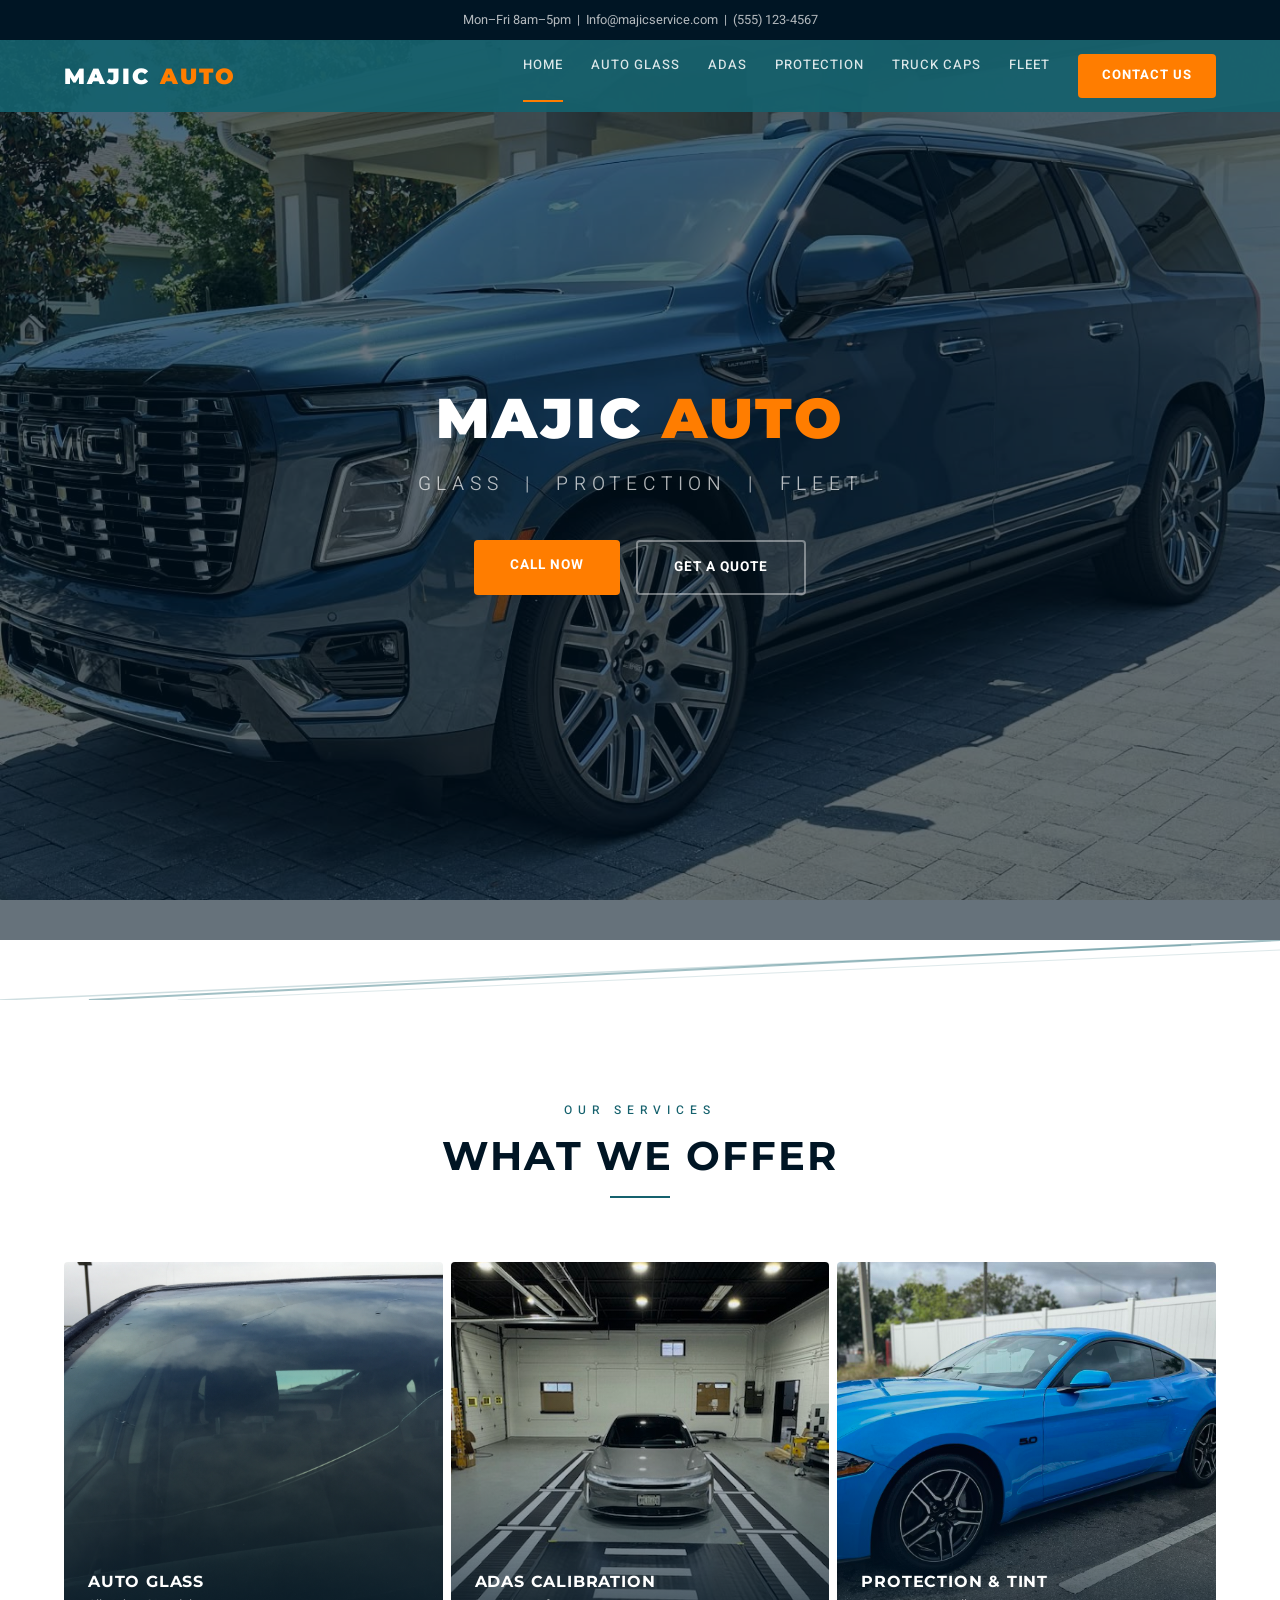
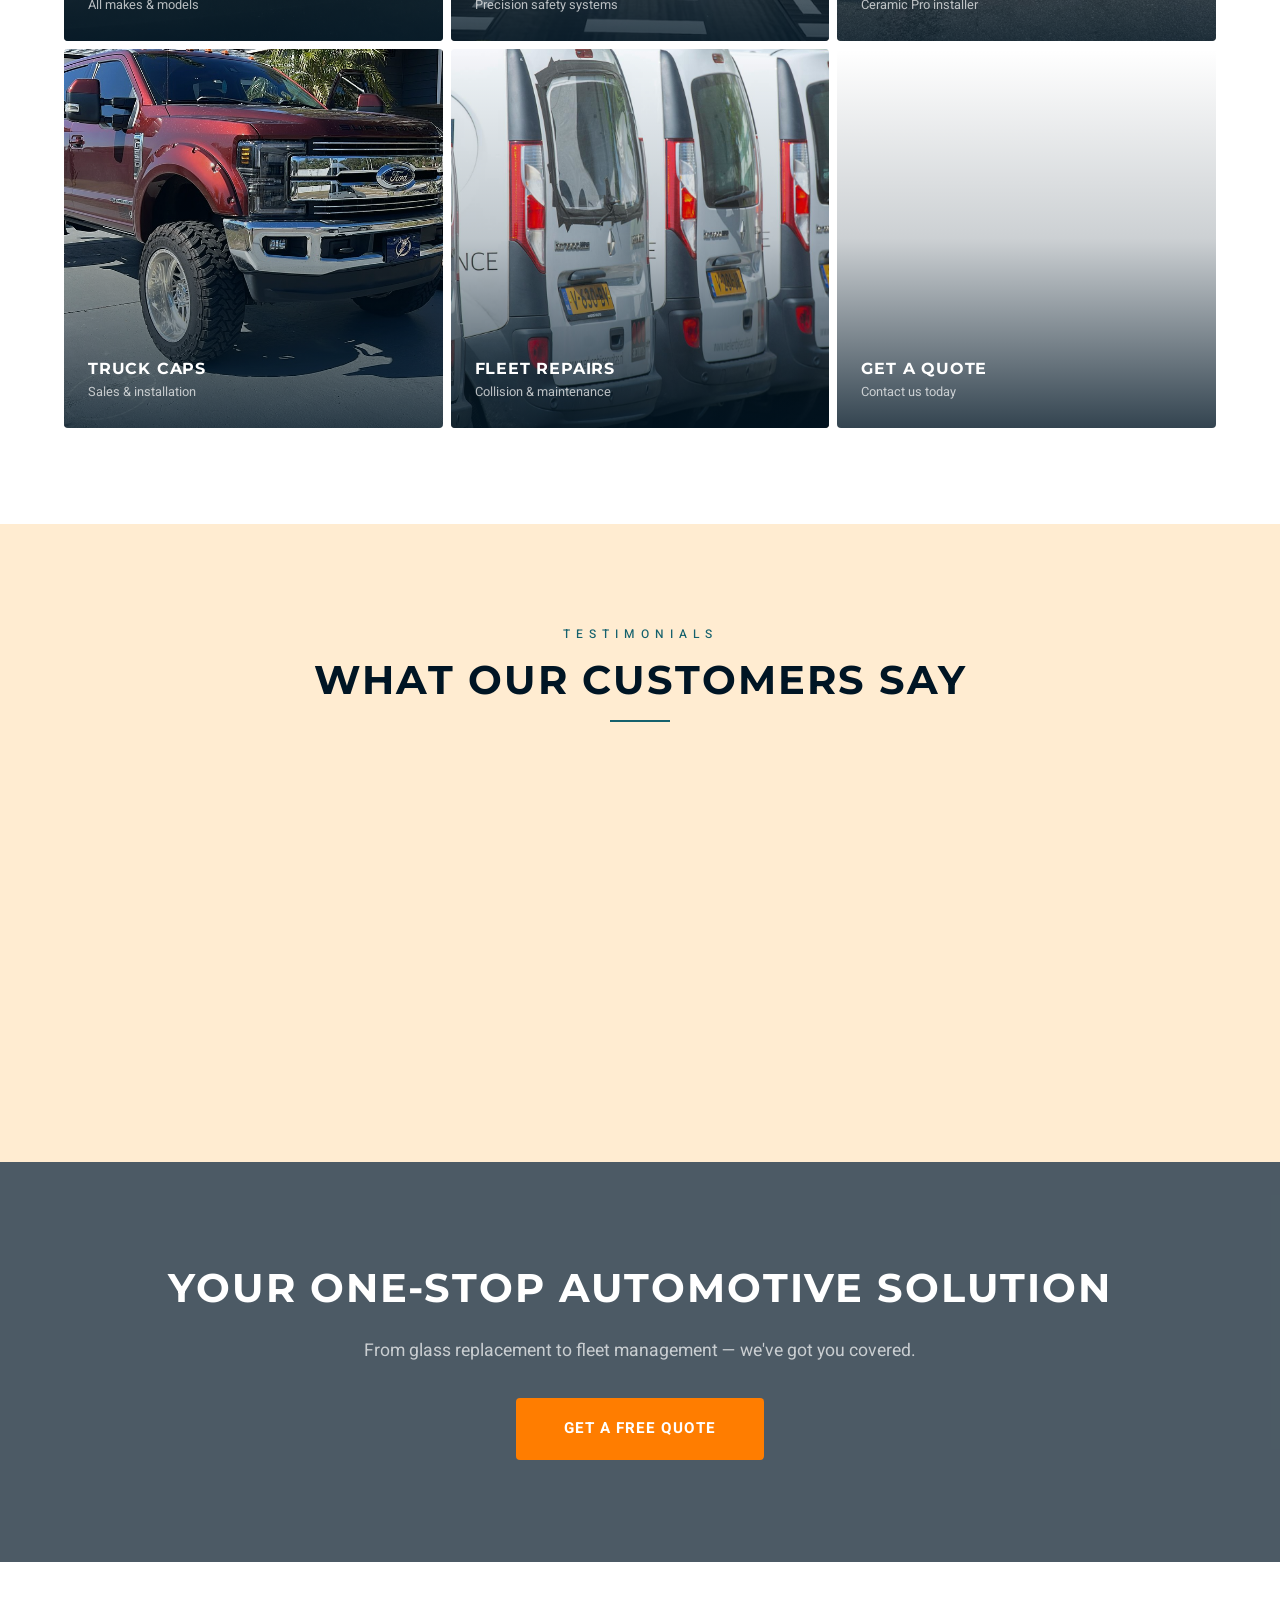
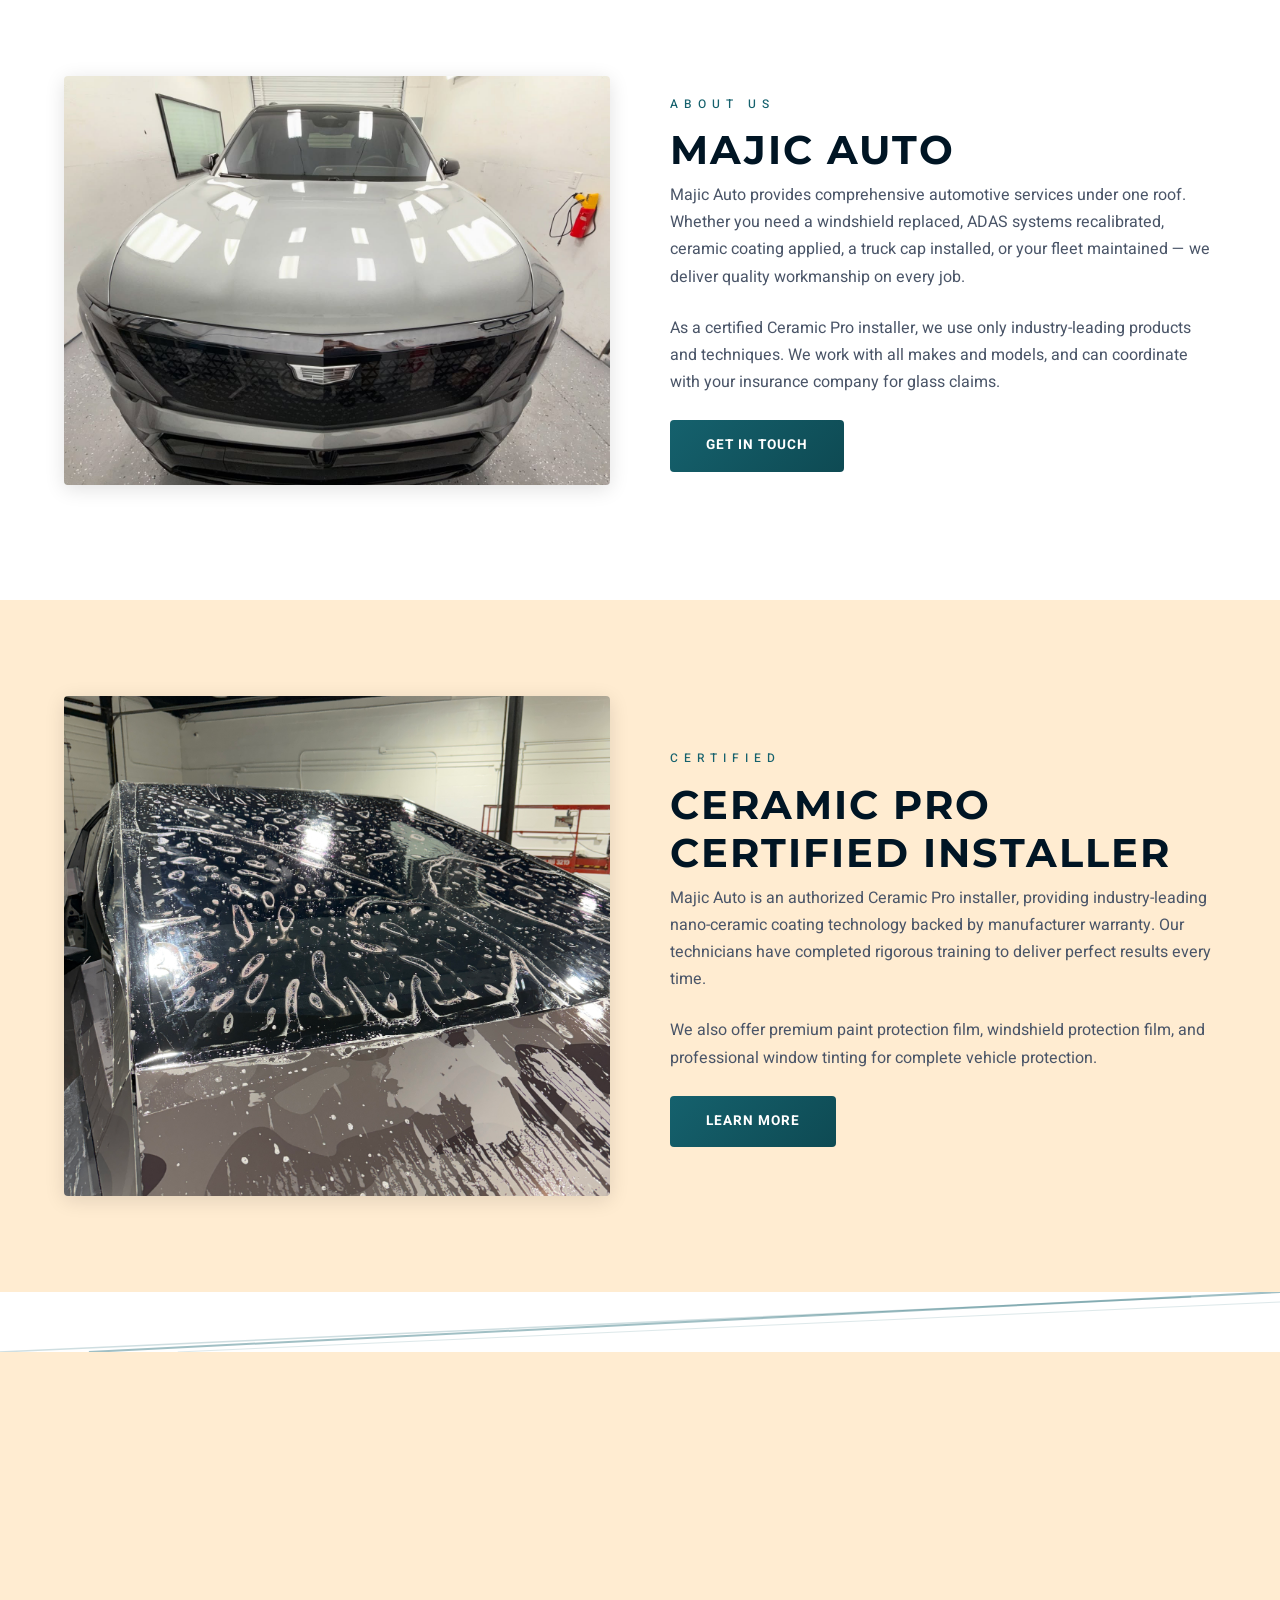
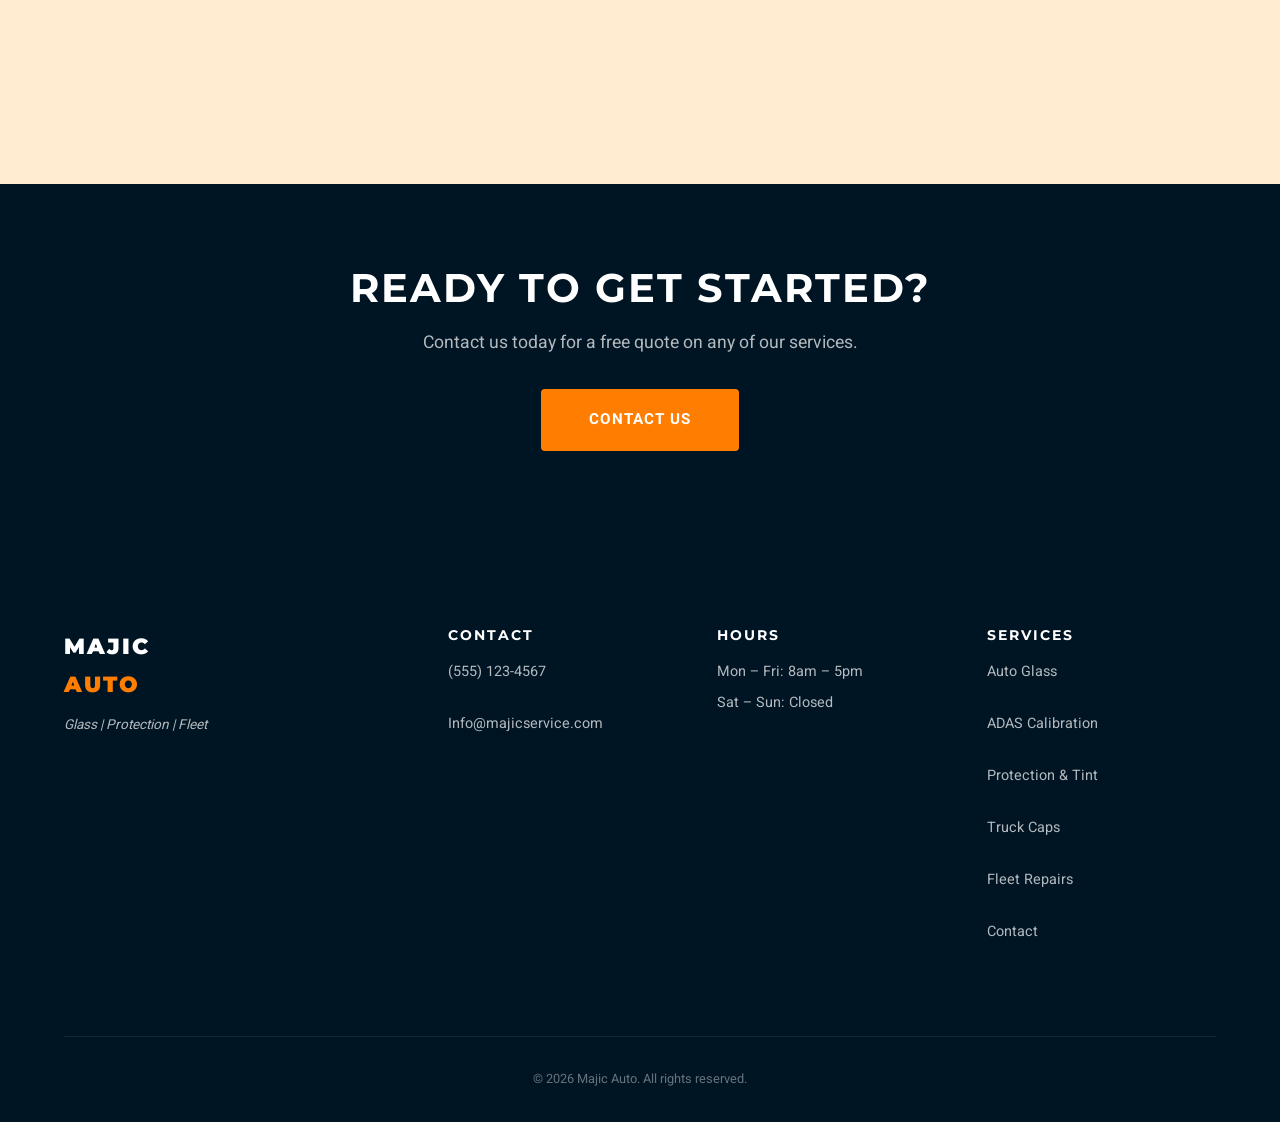
==== commit f3d30232: "Upgrade images across all pages and fix layout issues - Replace stock/placeholder images with real v" ====
--- a/index.html
+++ b/index.html
@@ -103,7 +103,7 @@
   <main id="main-content">
 
     <!-- ═══ Hero ═══ -->
-    <section class="hero" style="background-image: url('assets/images/shop-wide.jpg');" aria-label="Hero">
+    <section class="hero" style="background-image: url('assets/images/hero-blue-denali.jpg');" aria-label="Hero">
       <div class="hero-overlay"></div>
       <div class="hero-content container">
         <h1>Majic <span class="accent">Auto</span></h1>
@@ -134,7 +134,7 @@
         </div>
         <div class="gallery-grid">
           <a href="glass.html" class="gallery-card fade-up">
-            <img src="assets/images/service-glass.jpg" alt="Automotive windshield replacement" width="400" height="400" loading="lazy">
+            <img src="assets/images/broken-windshield.jpg" alt="Cracked car windshield" width="400" height="400" loading="lazy">
             <div class="gallery-overlay">
               <h3>Auto Glass</h3>
               <p>All makes &amp; models</p>
@@ -148,28 +148,28 @@
             </div>
           </a>
           <a href="protection.html" class="gallery-card fade-up">
-            <img src="assets/images/ceramic-water-beading.jpg" alt="Ceramic coating application" width="400" height="400" loading="lazy">
+            <img src="assets/images/gallery-wrap.jpg" alt="Blue Mustang with dark window tint" width="400" height="400" loading="lazy">
             <div class="gallery-overlay">
               <h3>Protection &amp; Tint</h3>
               <p>Ceramic Pro installer</p>
             </div>
           </a>
           <a href="truck-caps.html" class="gallery-card fade-up">
-            <img src="assets/images/service-truckcaps.jpg" alt="Truck cap installation" width="400" height="400" loading="lazy">
+            <img src="assets/images/gallery-red-truck.jpg" alt="Lifted Ford truck" width="400" height="400" loading="lazy">
             <div class="gallery-overlay">
               <h3>Truck Caps</h3>
               <p>Sales &amp; installation</p>
             </div>
           </a>
           <a href="fleet.html" class="gallery-card fade-up">
-            <img src="assets/images/fleet-paint-booth.jpg" alt="Fleet vehicle repairs" width="400" height="400" loading="lazy">
+            <img src="assets/images/service-fleet.jpg" alt="Fleet vehicle lineup" width="400" height="400" loading="lazy">
             <div class="gallery-overlay">
               <h3>Fleet Repairs</h3>
               <p>Collision &amp; maintenance</p>
             </div>
           </a>
           <a href="contact.html" class="gallery-card fade-up">
-            <img src="assets/images/contact-hero.jpg" alt="Contact Majic Auto" width="400" height="400" loading="lazy">
+            <img src="assets/images/aston-martin-front.jpg" alt="Premium vehicle service" width="400" height="400" loading="lazy">
             <div class="gallery-overlay">
               <h3>Get a Quote</h3>
               <p>Contact us today</p>
@@ -208,7 +208,7 @@
     </section>
 
     <!-- ═══ Parallax CTA ═══ -->
-    <section class="parallax-cta" style="background-image: url('assets/images/parallax-automotive.jpg');" aria-label="Call to action">
+    <section class="parallax-cta" style="background-image: url('assets/images/parallax-dark-suv.jpg');" aria-label="Call to action">
       <div class="parallax-overlay"></div>
       <div class="parallax-content container">
         <h2>Your One-Stop Automotive Solution</h2>
@@ -222,7 +222,7 @@
       <div class="container">
         <div class="split-section">
           <div class="split-image fade-up">
-            <img src="assets/images/about-technician.jpg" alt="Majic Auto team at work" width="600" height="500" loading="lazy">
+            <img src="assets/images/gallery-cadillac-shop.jpg" alt="Cadillac in Majic Auto shop" width="600" height="500" loading="lazy">
           </div>
           <div class="split-text fade-up">
             <span class="section-badge">About Us</span>
--- a/css/style.css
+++ b/css/style.css
@@ -925,6 +925,22 @@
 }
 
 /* ══════════════════════════════════════ */
+/* CENTERED GRID UTILITIES               */
+/* ══════════════════════════════════════ */
+.grid-2-centered {
+  grid-template-columns: repeat(2, 1fr);
+  max-width: 800px;
+  margin-left: auto;
+  margin-right: auto;
+}
+.grid-3-centered {
+  grid-template-columns: repeat(3, 1fr);
+  max-width: 900px;
+  margin-left: auto;
+  margin-right: auto;
+}
+
+/* ══════════════════════════════════════ */
 /* RESPONSIVE                            */
 /* ══════════════════════════════════════ */
 
@@ -1047,6 +1063,13 @@
   /* Benefits grid */
   .benefits-grid { grid-template-columns: 1fr; }
   .benefit-card { padding: 24px 16px; }
+
+  /* Centered grids stack on mobile */
+  .grid-2-centered,
+  .grid-3-centered {
+    grid-template-columns: 1fr;
+    max-width: 100%;
+  }
 
   /* Parallax */
   .parallax-cta { min-height: 280px; }
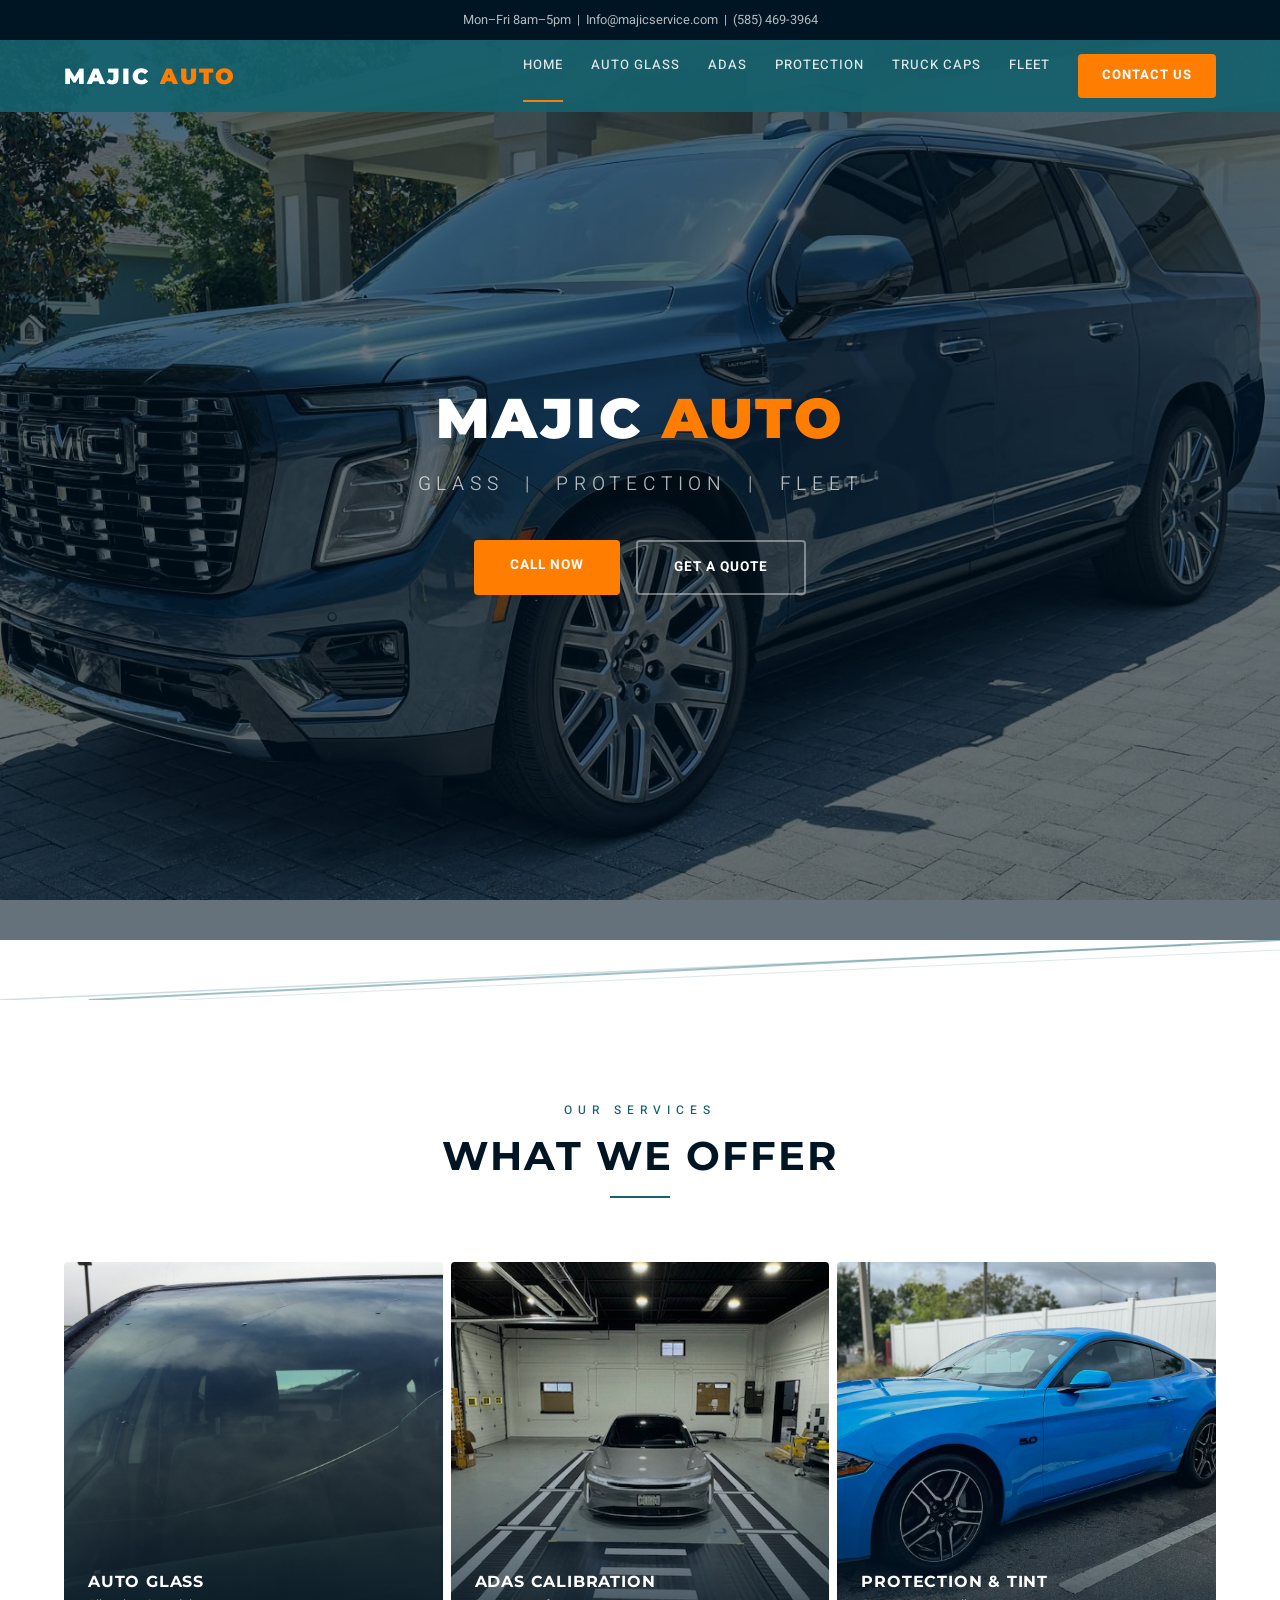
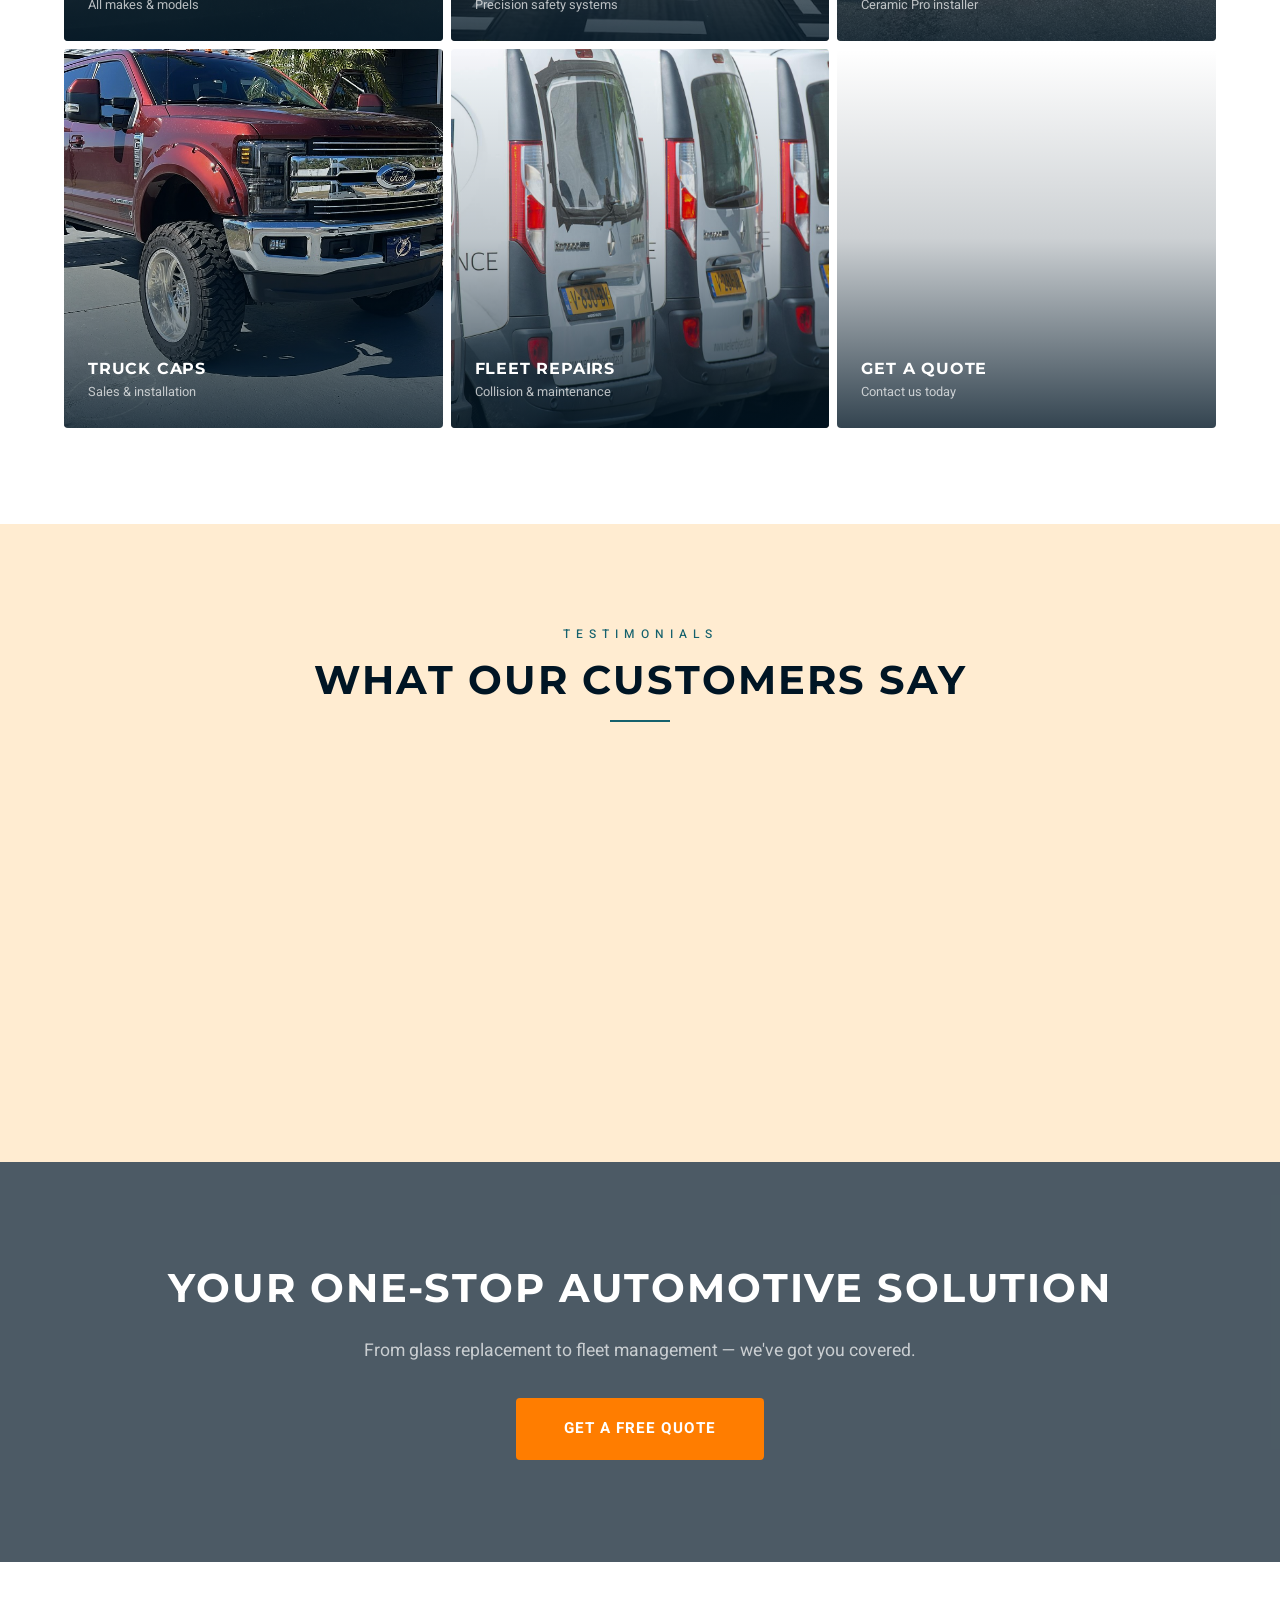
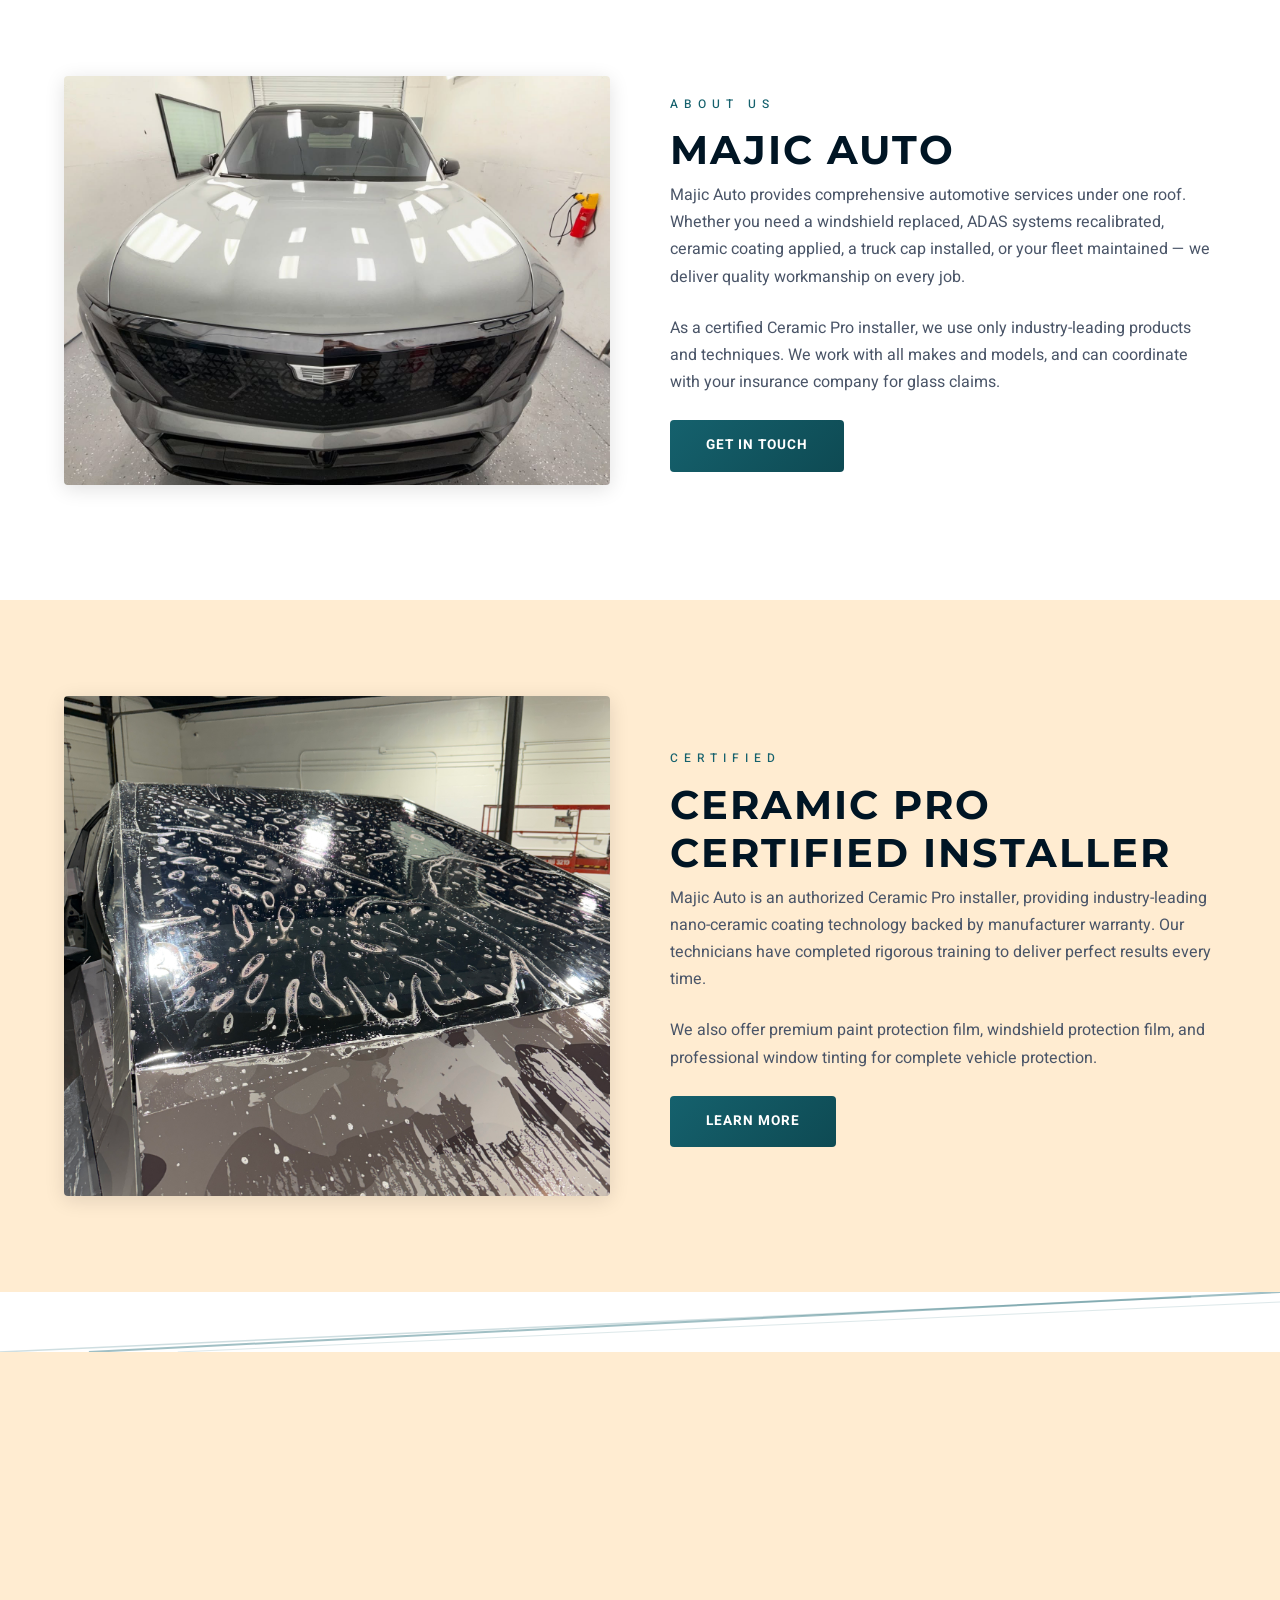
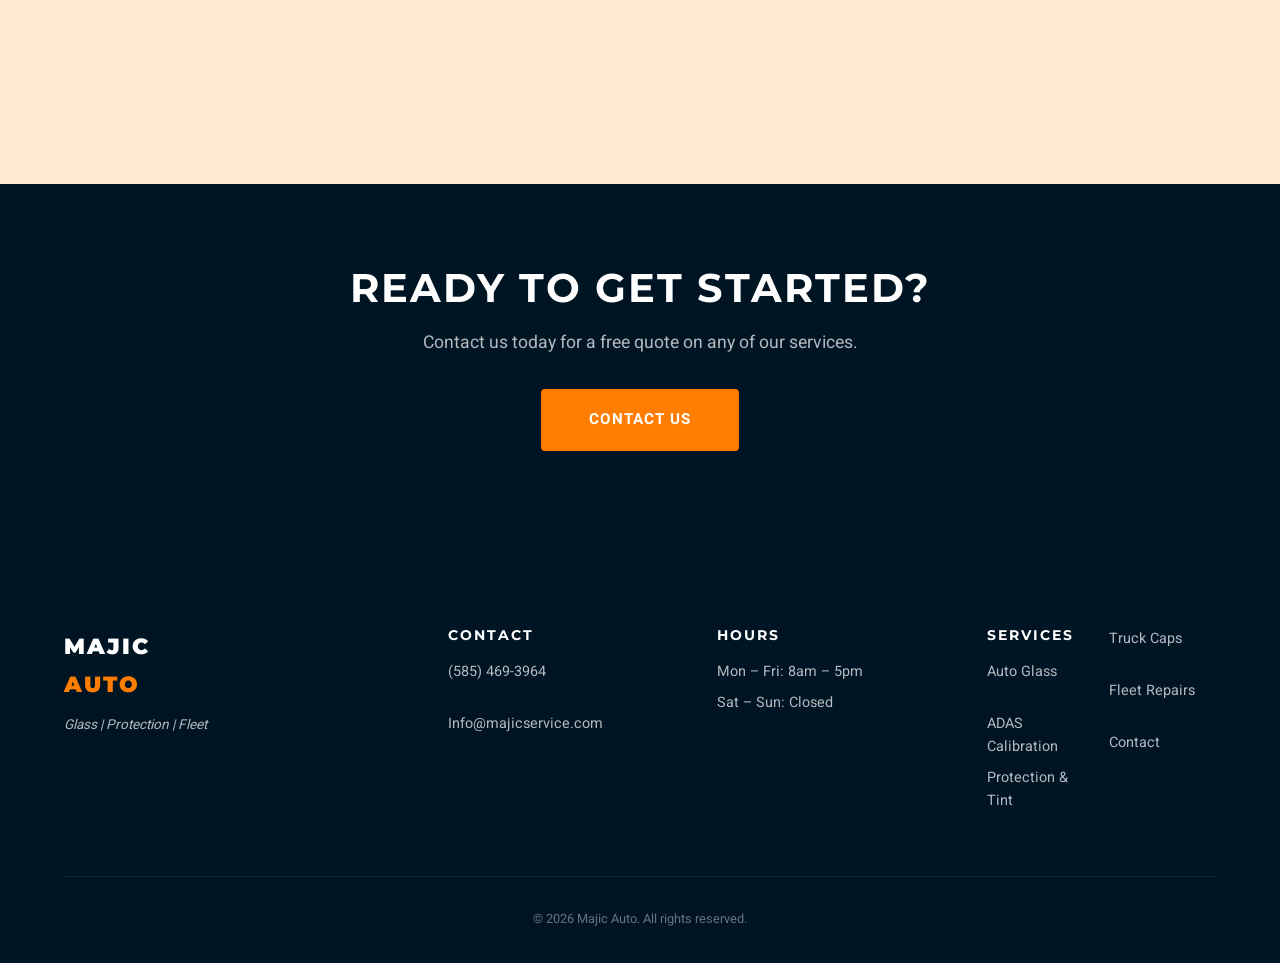
==== commit b0285e8f: "Add GHL contact form, update phone number, fix fleet icons and footer - Replace placeholder phone wi" ====
--- a/index.html
+++ b/index.html
@@ -31,7 +31,7 @@
     "url": "https://majicservice.com",
     "description": "Full-service automotive solutions including glass replacement, ADAS calibrations, ceramic coating, paint protection film, truck cap sales and installation, and fleet repairs.",
     "email": "Info@majicservice.com",
-    "telephone": "+1-555-123-4567",
+    "telephone": "+1-585-469-3964",
     "openingHoursSpecification": {
       "@type": "OpeningHoursSpecification",
       "dayOfWeek": ["Monday","Tuesday","Wednesday","Thursday","Friday"],
@@ -60,7 +60,7 @@
   <!-- ═══ Top Info Bar ═══ -->
   <div class="top-bar" role="complementary" aria-label="Contact info">
     <div class="container">
-      <span>Mon–Fri 8am–5pm &nbsp;|&nbsp; <a href="mailto:Info@majicservice.com">Info@majicservice.com</a> &nbsp;|&nbsp; <a href="tel:5551234567">(555) 123-4567</a></span>
+      <span>Mon–Fri 8am–5pm &nbsp;|&nbsp; <a href="mailto:Info@majicservice.com">Info@majicservice.com</a> &nbsp;|&nbsp; <a href="tel:5854693964">(585) 469-3964</a></span>
     </div>
   </div>
 
@@ -109,7 +109,7 @@
         <h1>Majic <span class="accent">Auto</span></h1>
         <p class="hero-tagline">Glass &nbsp;|&nbsp; Protection &nbsp;|&nbsp; Fleet</p>
         <div class="btn-group">
-          <a href="tel:5551234567" class="btn btn-cta">Call Now</a>
+          <a href="tel:5854693964" class="btn btn-cta">Call Now</a>
           <a href="contact.html" class="btn btn-outline">Get a Quote</a>
         </div>
       </div>
@@ -299,7 +299,7 @@
         <!-- Column 2: Contact -->
         <div class="footer-col">
           <h4>Contact</h4>
-          <a href="tel:5551234567">(555) 123-4567</a>
+          <a href="tel:5854693964">(585) 469-3964</a>
           <a href="mailto:Info@majicservice.com">Info@majicservice.com</a>
         </div>
 
--- a/css/style.css
+++ b/css/style.css
@@ -679,6 +679,37 @@
   color: var(--color-body);
 }
 
+/* Feature Cards (Fleet Benefits) */
+.feature-card {
+  text-align: center;
+  padding: 32px 20px;
+  background: var(--color-surface, #fff);
+  border-radius: 12px;
+}
+.feature-icon {
+  width: 60px;
+  height: 60px;
+  margin: 0 auto 16px;
+  display: flex;
+  align-items: center;
+  justify-content: center;
+  background: rgba(21,97,109,0.1);
+  border-radius: 50%;
+  color: var(--color-primary);
+}
+.feature-icon svg {
+  width: 28px;
+  height: 28px;
+}
+.feature-card h3 {
+  font-size: 1rem;
+  margin-bottom: 8px;
+}
+.feature-card p {
+  font-size: 0.9rem;
+  color: var(--color-body);
+}
+
 /* ══════════════════════════════════════ */
 /* TESTIMONIAL                           */
 /* ══════════════════════════════════════ */
@@ -794,6 +825,13 @@
 }
 .footer-col a:hover {
   color: var(--color-cta);
+}
+.footer-col:last-child {
+  columns: 2;
+  column-gap: 16px;
+}
+.footer-col:last-child a {
+  break-inside: avoid;
 }
 
 /* Footer Bottom */
